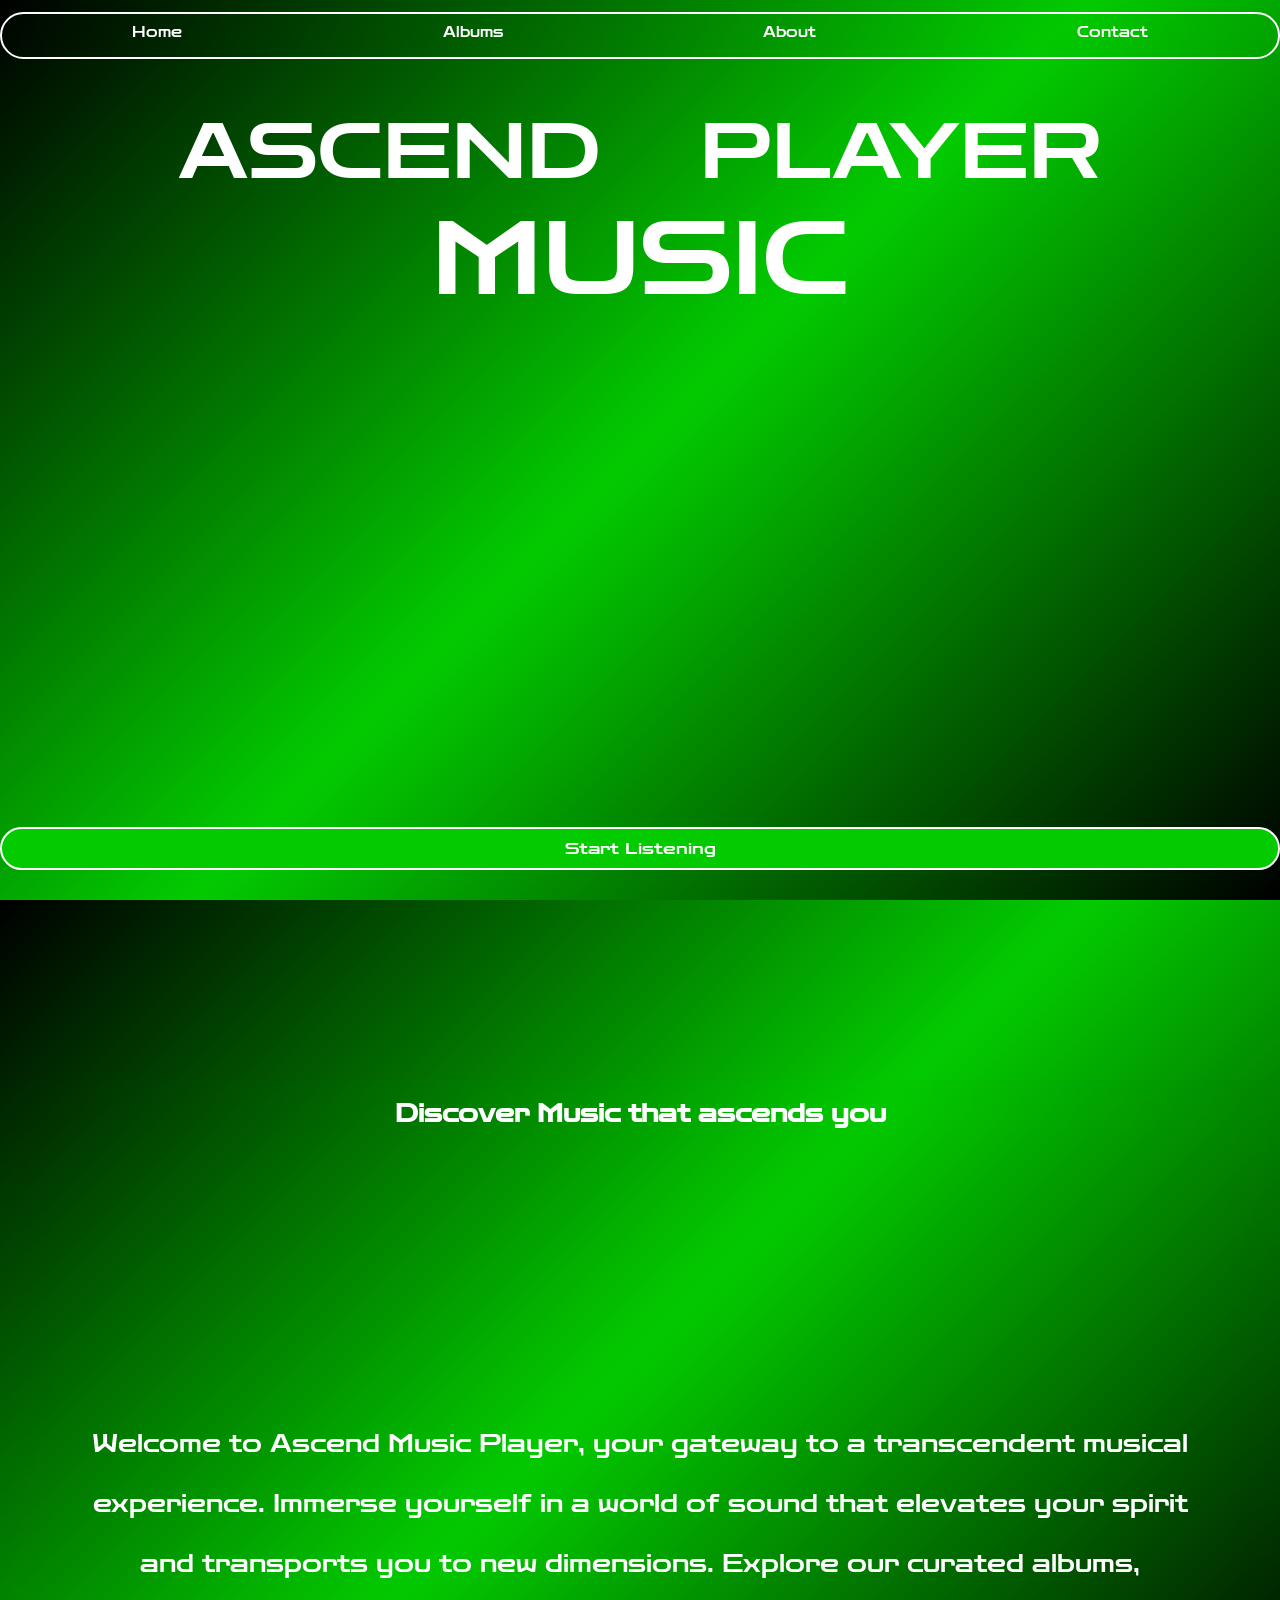
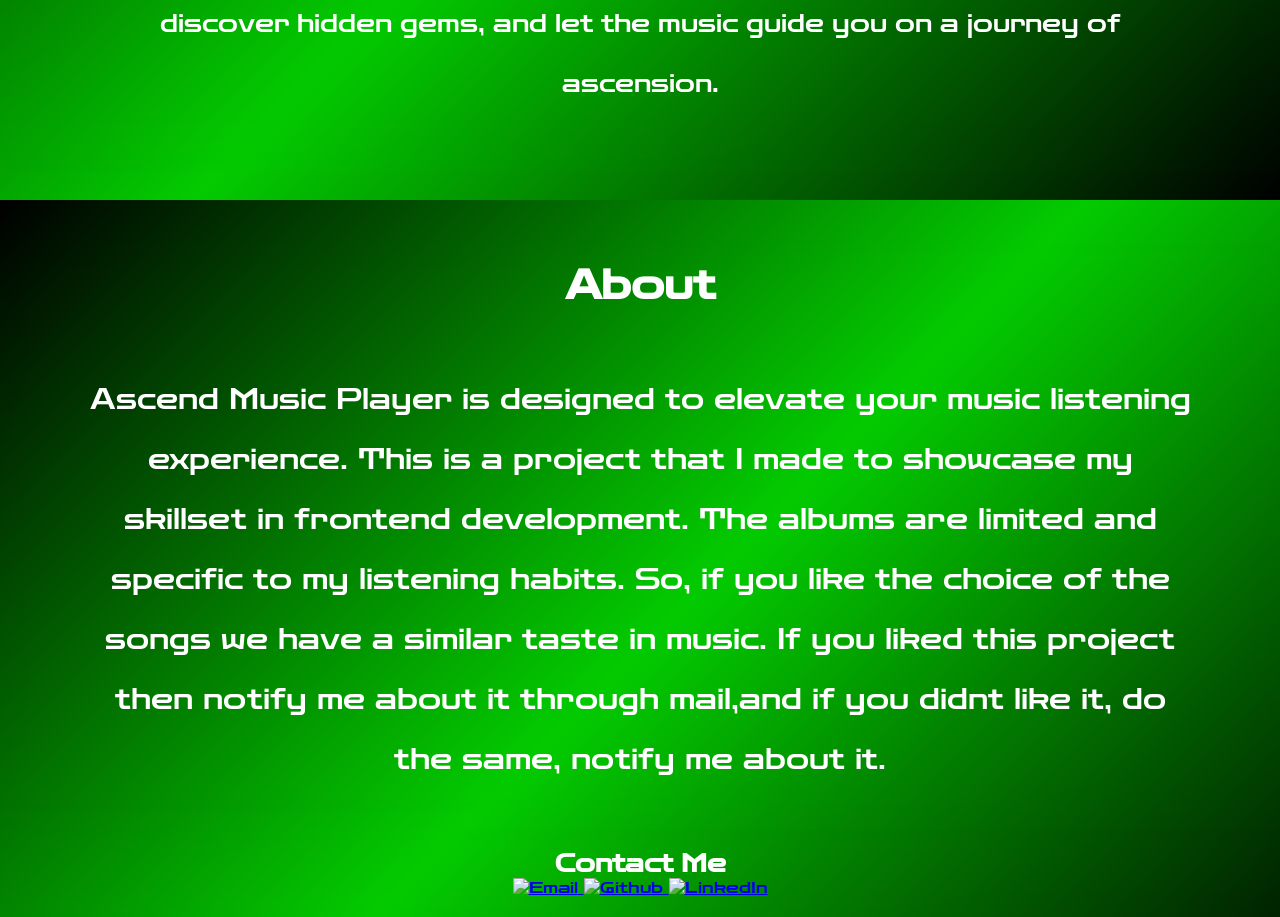
==== index.html @ 5ef2eacd "linear background" ====
<!DOCTYPE html>
<html lang="en">
  <head>
    <meta charset="UTF-8" />
    <meta name="viewport" content="width=device-width, initial-scale=1.0" />
    <title>Ascend Music-Player : Music for everyone</title>
    <link rel="icon" href="assets/favicon.ico" type="image/x-icon" />
    <!-- AOS CSS -->
<link href="https://cdn.jsdelivr.net/npm/aos@2.3.4/dist/aos.css" rel="stylesheet">


    <style>

      @import url("https://fonts.googleapis.com/css2?family=Zen+Dots&display=swap");

      * {
        margin: 0;
        padding: 0;
        box-sizing: border-box;
      }

      .fade-in {
  opacity: 0;
  transform: translateY(20px);
  animation: fadeInUp 2s ease forwards;
}

@keyframes fadeInUp {
  to {
    opacity: 1;
    transform: translateY(0);
  }
}


      div:empty,
      section:empty {
        display: none;
      }
      html {
        scroll-behavior: smooth;
        /* background-attachment: fixed; */
        background: linear-gradient(
          -45deg,
          #000000,
          #03cb00,
          #000000
        );

        height: 100%;
        width: 100%;
      }

      body {
        background: linear-gradient(
          -45deg,
          #000000,
          #03cb00,
          #000000
        );
        /* background-attachment: fixed; */

        background-repeat: no-repeat;
        /* backdrop-filter: blur(10px); */
        height: 100vh;

        /* filter: blur(3px); */
      }

      main {
        height: 90vh;
      }

      .header {
        backdrop-filter: blur(40px);
        margin: auto;
        height: 47px;
        position: fixed;
        /* margin-top: 12px; */
        top: 12px;
        position: relative;
        width: 100%;
        border-radius: 30px;
        font-weight: lighter;
        border: #ffffff 2px solid;
        z-index: 10;
      }

      #ascend-logo {
        display: none;
        position: absolute;
        right: 20px;
        top: -9px;
        width: 50px;
        height: 66px;
      }

      .hamnav {
        color: #ffffff;
        font-family: "Zen Dots", cursive;
        text-align: center;
        display: flex;
        flex-direction: column;
        gap: 1.5em;
        font-size: 1.5rem;
      }

      #hamlist {
        display: flex;
        flex-direction: column;
        gap: 30px;
      }

      .hamnav li > a {
        color: #ffffff;
        text-decoration: none;
        cursor: pointer;
      }

      #navbar {
        display: flex;
        justify-content: space-around;
        list-style-type: none;
        padding: 10px 0;
        color: white;
        font-family: "Zen Dots", cursive;
        /* position: fixed; */
        z-index: 11;

        font-size: 0.9rem;
      }

      #navbar li {
        position: relative;
      }

      #navbar li > a {
        color: #ffffff;
        text-decoration: none;
        cursor: pointer;
      }

      #navbar li > a:hover {
        color: hsl(119, 96%, 44%);
        transition: transform color 0.3s ease;
        transform: scale(1.1);
      }

      #ham {
        display: none;
        position: absolute;
        right: 20px;
        top: -9px;
        width: 50px;
        height: 66px;
      }

      .hambtn {
        display: none;
      }

      .text {
        display: flex;
        color: #ffffff;
        font-family: "Zen Dots", cursive;
        max-width: 100%;
        font-size: 7.4em;
        gap: 1.3em;
        margin: auto;
        margin-top: 60px;
        justify-content: center;
      }

      .music-text {
        display: flex;
        color: #ffffff;
        font-family: "Zen Dots", cursive;
        max-width: 100%;
        font-size: 17.5em;
        /* margin-top: -7px; */
        letter-spacing: 18px;
        margin: auto;
        /* margin-top: 40px; */
        justify-content: center;
      }

      .seperation {
        position: relative;
        width: 100%;
        height: 12px;
        background-color: #000000;
        /* margin-top: 20px; */
      }

      #spline-model {
        position: absolute;
        right: 70px;
        bottom: 0;
        margin-right: -29px;
        width: 90%;
        z-index: 0;
        height: 80%;
        overflow: hidden;
      }

      #startbtn {
        background-color: #03cb00;
        color: #ffffff;
        border: none;
        width: 100%;
        z-index: 100000;
        position: relative;
        /* position: fixed; */
        bottom: 90px;
        cursor: pointer;
        border-radius: 50px;
        padding: 10px 20px;
        font-size: 1rem;
        cursor: pointer;
        font-family: "Zen Dots", cursive;
        border: #ffffff 2px solid;
      }

      #startbtn:hover {
        background-color: #028400;
        transition: background-color 0.3s ease;
      }

      .second-section {
        background-repeat: no-repeat;
        backdrop-filter: blur(20px);
        height: auto;
        color: #ffffff;
        /* top: 0; */
        /* width: 100%; */
        /* top: 45.63em; */
        position: relative;
        margin-top: 120px;
        padding: 20px;
        text-align: center;
        font-family: "Zen Dots", cursive;
      }

      #sec-text {
        font-weight: lighter;
        font-size: 24px;
        line-height: 60px;
        padding: 38px 10px;
        text-align: center;
        max-width: 90%;
        margin: auto;
      }

      #about-section {
        margin-top: 70px;
        position: relative;
        backdrop-filter: blur(10px);
        /* top: 45.63em; */
        height: auto;
        color: #ffffff;
        padding: 20px;
        text-align: center;
        font-family: "Zen Dots", cursive;
      }
      .about > h1 {
        font-size: 2.5rem;
        margin-bottom: 60px;
      }

      #about-text {
        font-size: 28px;
        line-height: 60px;
        max-width: 90%;
        text-align: center;
        margin: auto;
      }

      #contact-section {
        margin-top: 20px;
        position: relative;
        backdrop-filter: blur(10px);
        /* top: 45.63em; */
        height: auto;
        color: #ffffff;
        padding: 20px;
        text-align: center;
        font-family: "Zen Dots", cursive;
      }

      .wrapper {
        width: 90%;
        max-width: 1536px;
        margin-inline: auto;
        position: relative;
        height: 200px;
        margin-top: 3rem;
        overflow: hidden;
        mask-image: linear-gradient(
          to right,
          rgba(0, 0, 0, 0),
          rgba(0, 0, 0, 1) 20%,
          rgba(0, 0, 0, 1) 80%,
          rgba(0, 0, 0, 0)
        );
      }

      @keyframes scrollLeft {
        to {
          left: -200px;
        }
      }

      .item {
        width: 200px;
        height: 200px;
        /* background-color: red; */
        border-radius: 6px;
        position: absolute;
        left: max(calc(200px * 8), 100%);
        animation-name: scrollLeft;
        animation-duration: 30s;
        animation-timing-function: linear;
        animation-iteration-count: infinite;
      }

      .item1 {
        animation-delay: calc(30s / 8 * (8 - 1) * -1);
      }

      .item2 {
        animation-delay: calc(30s / 8 * (8 - 2) * -1);
      }

      .item3 {
        animation-delay: calc(30s / 8 * (8 - 3) * -1);
      }

      .item4 {
        animation-delay: calc(30s / 8 * (8 - 4) * -1);
      }

      .item5 {
        animation-delay: calc(30s / 8 * (8 - 5) * -1);
      }

      .item6 {
        animation-delay: calc(30s / 8 * (8 - 6) * -1);
      }

      .item7 {
        animation-delay: calc(30s / 8 * (8 - 7) * -1);
      }

      .item8 {
        animation-delay: calc(30s / 8 * (8 - 8) * -1);
      }

      @media (max-width: 1230px) {
        .text {
          font-size: 6.5em;
        }
        .music-text {
          font-size: 15em;
        }
        body {
          width: auto;
        }
      }

      @media (max-width: 1400px) {
        .text {
          font-size: 6vw;
        }
        .music-text {
          font-size: 8vw;
          letter-spacing: normal;
        }

        /* #navbar {
          flex-direction: column;
          align-items: center;
        } */
      }

      @media screen and (max-width: 768px) {
        #navbar {
          display: none;
        }

        main {
          height: 62vh;
        }

        #startbtn {
          bottom: 20px;
        }

        #spline-model {
          right: 30px;
          bottom: 0px;
          top: 162px;
          height: 60%;
        }

        #ham {
          display: block;
          position: absolute;
          right: 20px;
          top: -9px;
          width: 50px;
          height: 66px;
          transition: all 2s ease;
        }

        .hambtn {
          transition: all 2s ease;
          opacity: 1;
          position: absolute;
          top: 0;
          z-index: 1000000;
          height: 100vh;
          width: 100vw;
          background-color: #000000;
        }

        #ascend-logo {
          display: block;
          position: absolute;
          /* right: 20px; */
          left: 32px;
          top: -9px;
        }
        .text {
          font-size: 7vw;
        }
        .music-text {
          font-size: 11vw;
          letter-spacing: 0;
        }

        .second-section {
          top: 0.63em;
          /* margin-top: 750px; */
          /* height: 100vh; */
          /* padding: 10px; */
        }

        #spline {
          height: 30%;
        }

        .second > h1 {
          font-size: 1.5rem;
          /* margin-top: 20px; */
        }

        #sec-text {
          font-weight: lighter;
          line-height: normal;
          font-size: 19px;
          padding: 10px;
          text-align: center;
          max-width: 90%;
          margin: auto;
        }

        #about-section {
          height: auto;
          top: 0.63em;
          padding: 20px;
        }

        #contact-section {
          height: auto;
          top: 0.63em;
          padding: 20px;
        }

        #about-text {
          font-weight: lighter;
          font-size: 22px;
          line-height: normal;
          padding: 32px 22px;
          text-align: center;
          /* max-width: 90%;
          margin: auto; */
        }

        .seperation {
          position: relative;
          top: 0rem;
        }
      }
    </style>
  </head>
  <body>
    <div class="hambtn">
      <div class="hamnav">
        <ul id="hamlist">
          <li><a href="#home-section">Home</a></li>
          <li><a href="index1.html">Albums</a></li>
          <li><a href="#about-section">About</a></li>
          <li><a href="#contact-section">Contact</a></li>
          <li>
            <img
              src="assets/hamclose.jpg"
              alt="hamclose"
              class="hamclose"
              width="50px"
              style="filter: invert(1)"
            />
          </li>
        </ul>
      </div>
    </div>

    <header>
      <div class="header fade-in">
        <img
          id="ascend-logo"
          src="assets/Ascend-logo.webp"
          alt="Ascend Music Player Logo"
        />
        <img
          src="assets/finalham.webp"
          alt="ham"
          width="50px"
          height="50px"
          id="ham"
          class="ham"
        />

        <ul id="navbar">
          <li><a href="#navbar">Home</a></li>
          <li><a href="index1.html">Albums</a></li>
          <li><a href="#about-section">About</a></li>
          <li><a href="#contact-section">Contact</a></li>
          <!-- <li><a href="">About</a></li> -->
        </ul>
      </div>
    </header>

    <main id="home-section">
      <div class="text fade-in">
        <span>ASCEND</span>
        <span>PLAYER</span>
      </div>
      <div class="music-text fade-in" >
        <span>MUSIC</span>
      </div>

      <div class="spline">
        <spline-viewer
          id="spline-model"
          url="https://prod.spline.design/TX2y1vDyjpQaPide/scene.splinecode"
        ></spline-viewer>
      </div>
    </main>

    <section class="fade-in">
      <a href="index1.html"><button id="startbtn">Start Listening</button></a>
    </section>

    <div class="seperation"></div>

    <section class="second-section" >
      <div class="second" data-aos="fade-up">
        <h1 id="second-heading">Discover Music that ascends you</h1>
        <div class="wrapper">
          <div class="item item1">
            <img src="assets/frank.webp" alt="" width="100%;" />
          </div>
          <div class="item item2">
            <img src="assets/juice.jpeg" alt="" width="100%;" />
          </div>
          <div class="item item3">
            <img src="assets/kanye01.jpg" alt="" width="100%;" />
          </div>
          <div class="item item4">
            <img src="assets/kendrick.jpeg" alt="" width="100%;" />
          </div>
          <div class="item item5">
            <img src="assets/talha.webp" alt="" width="100%;" />
          </div>
          <div class="item item6">
            <img src="assets/travis.jpg" alt="" width="100%;" />
          </div>
          <div class="item item7">
            <img src="assets/yunus.jpg" alt="" width="100%;" />
          </div>
          <div class="item item8">
            <img src="assets/kanye01.jpg" alt="" width="100%;" />
          </div>
        </div>

        <p id="sec-text">
          Welcome to Ascend Music Player, your gateway to a transcendent musical
          experience. Immerse yourself in a world of sound that elevates your
          spirit and transports you to new dimensions. Explore our curated
          albums, discover hidden gems, and let the music guide you on a journey
          of ascension.
        </p>
      </div>
    </section>

    <div class="seperation"></div>

    <section id="about-section">
      <div class="about" data-aos="fade-up">
        <h1>About</h1>

        <p id="about-text">
          Ascend Music Player is designed to elevate your music listening
          experience. This is a project that I made to showcase my skillset in
          frontend development. The albums are limited and specific to my
          listening habits. So, if you like the choice of the songs we have a
          similar taste in music. If you liked this project then notify me about
          it through mail,and if you didnt like it, do the same, notify me about
          it.
        </p>
      </div>
    </section>

    <div class="seperation"></div>

    <section id="contact-section" data-aos="fade-up">
      <h1>Contact Me</h1>
      <div class="icons">
        <a href="mailto:zaidgafurinamdar@gmail.com" target="_blank">
          <img src="assets/newemail.webp" alt="Email" width="50px" />
        </a>
        <a
          href="https://github.com/zaid123-cmd/Ascend-Music-Player.git"
          target="_blank"
        >
          <img src="assets/newgit.webp" alt="Github" width="50px" />
        </a>
        <a href="https://www.linkedin.com/in/zaid-791894213/" target="_blank">
          <img src="assets/linkedin.webp" alt="LinkedIn" width="50px" />
        </a>
      </div>
    </section>

    <script defer
      type="module"
      src="https://unpkg.com/@splinetool/viewer@1.10.7/build/spline-viewer.js"
    ></script>

    <script>
      // alert("Click on the hamburger icon to open the menu");

      document.querySelector("#ham").addEventListener("click", () => {
        document.querySelector(".hambtn").style.display = "block";
      });

      document.querySelector(".hamclose").addEventListener("click", () => {
        document.querySelector(".hambtn").style.display = "none";
      });
    </script>

    <!-- AOS JS -->
<script src="https://cdn.jsdelivr.net/npm/aos@2.3.4/dist/aos.js"></script>
<script>
  AOS.init({
    duration: 1000, // animation duration in milliseconds
    once: false,     // whether animation should happen only once
  });
</script>

  </body>
</html>
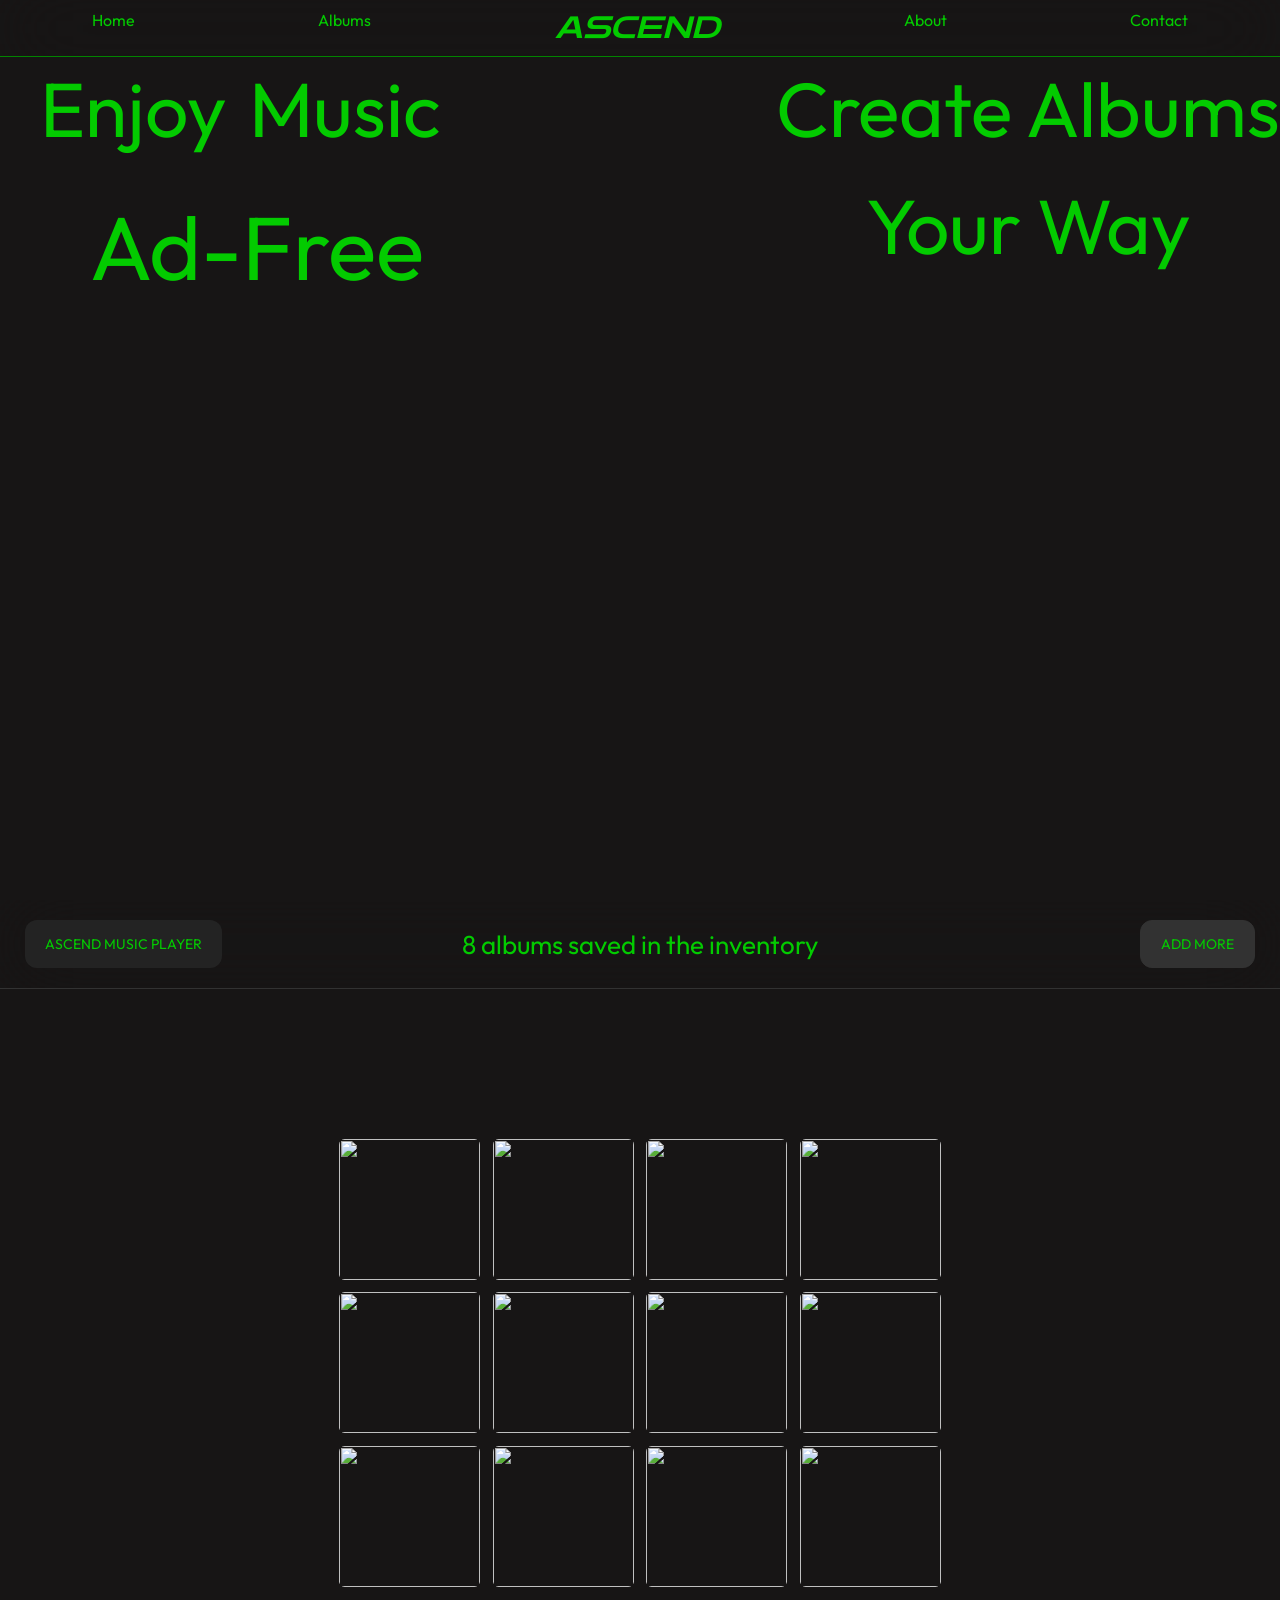
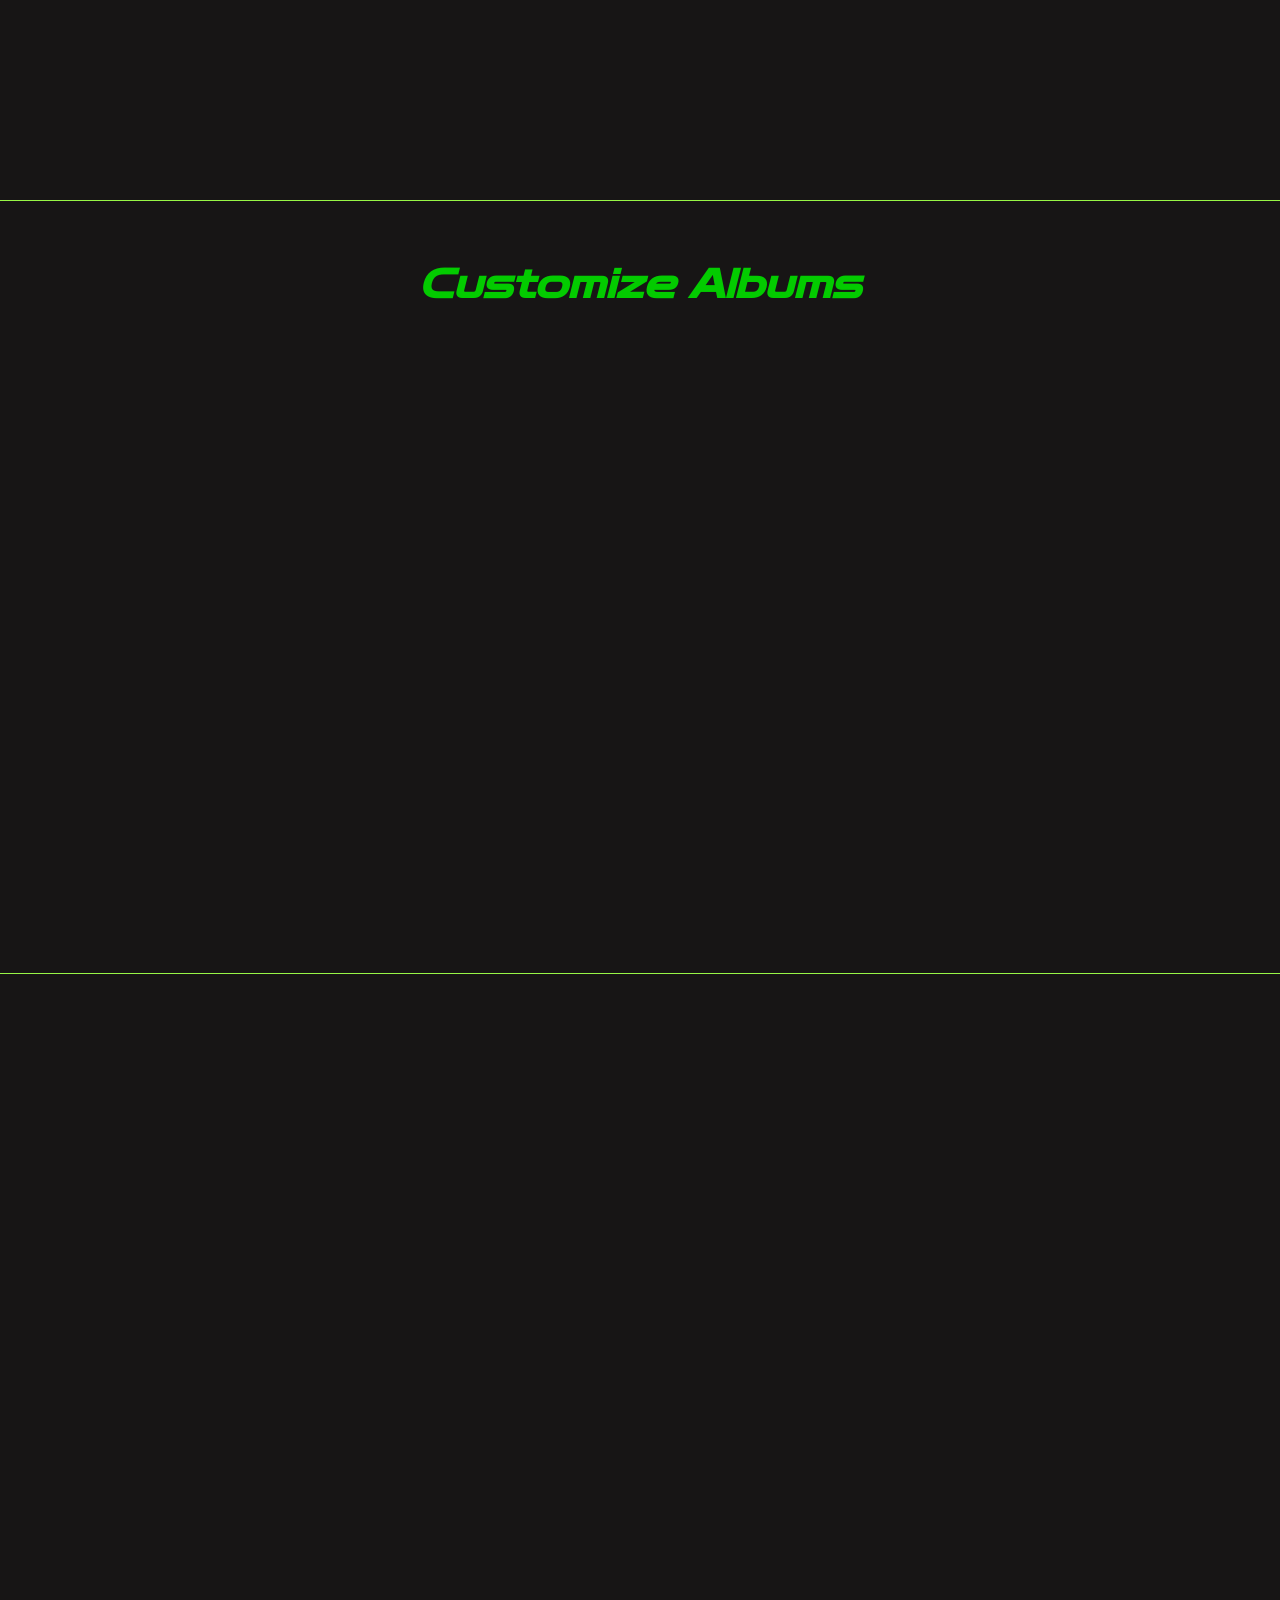
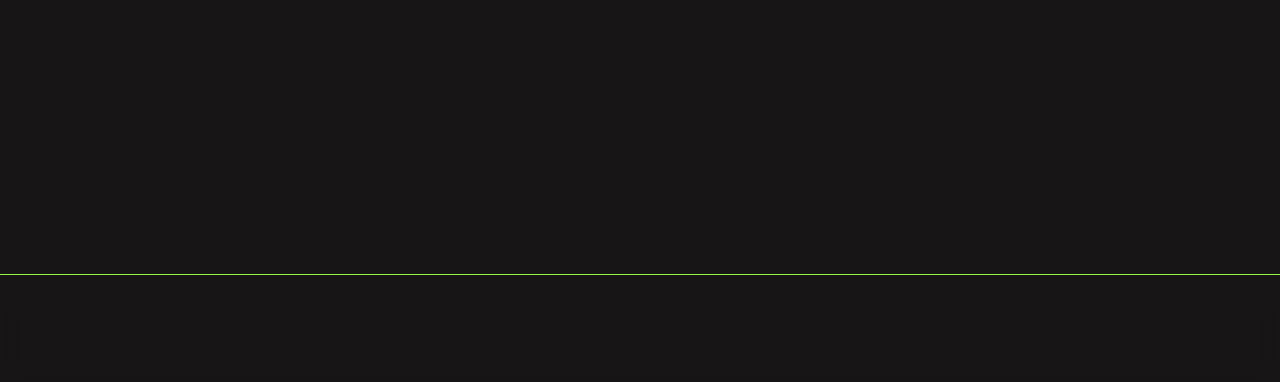
==== commit bc75f677: "Major UI changes" ====
--- a/index.html
+++ b/index.html
@@ -5,493 +5,794 @@
     <meta name="viewport" content="width=device-width, initial-scale=1.0" />
     <title>Ascend Music-Player : Music for everyone</title>
     <link rel="icon" href="assets/favicon.ico" type="image/x-icon" />
-    <!-- AOS CSS -->
-<link href="https://cdn.jsdelivr.net/npm/aos@2.3.4/dist/aos.css" rel="stylesheet">
-
-
     <style>
-
       @import url("https://fonts.googleapis.com/css2?family=Zen+Dots&display=swap");
 
-      * {
-        margin: 0;
-        padding: 0;
-        box-sizing: border-box;
-      }
-
-      .fade-in {
+@import url("https://fonts.googleapis.com/css2?family=Outfit:wght@100..900&display=swap");
+
+* {
+  margin: 0;
+  padding: 0;
+  box-sizing: border-box;
+}
+
+
+
+html {
+  scroll-behavior: smooth;
+  scrollbar-width: none;
+  background-color: #171515;
+  color: #03cb00;
+}
+
+main {
+  height: 100vh;
+  overflow-x: hidden;
+  overflow-y: hidden;
+}
+
+.header {
+  backdrop-filter: blur(40px);
+  /* margin: auto; */
+  /* height: 47px; */
+  position: fixed;
+  /* margin-top: 12px; */
+  top: 0px;
+  /* position: relative; */
+  border-bottom: 1px solid #028400;
+  width: 100%;
+  z-index: 10;
+}
+
+#ascend-logo {
+  display: none;
+  position: absolute;
+  right: 20px;
+  top: -9px;
+  width: 50px;
+  height: 66px;
+}
+
+.hamnav {
+  text-align: center;
+  display: flex;
+  flex-direction: column;
+  gap: 1.5em;
+  font-size: 1.5rem;
+}
+
+#hamlist {
+  display: flex;
+  flex-direction: column;
+  gap: 30px;
+}
+
+.hamnav li > a {
+  text-decoration: none;
+  cursor: pointer;
+}
+
+#navbar {
+  display: flex;
+  justify-content: space-around;
+  list-style-type: none;
+  padding: 10px 0;
+  z-index: 11;
+  font-size: 0.9rem;
+}
+
+#navbar li {
+  position: relative;
+  font-family: 'OutFit' , sans-serif;
+  font-size: 1.1rem;
+}
+
+#navbar li > a {
+  color: #03cb00;
+  text-decoration: none;
+  cursor: pointer;
+  transition: all 0.3s ease;
+}
+
+#navbar li > a:hover {
+  color: hsl(119, 100%, 77%);
+  transform: scale(1.1);
+}
+
+.nav-head{
+  font-family: "Zen Dots", cursive !important;
+    font-size: 2.1em !important;
+    text-shadow: #028400;
+}
+
+#ham {
+  display: none;
+  position: absolute;
+  right: 20px;
+  top: -9px;
+  width: 50px;
+  height: 66px;
+}
+
+.hambtn {
+  display: none;
+}
+
+.text {
+  display: flex;
+  font-family: "Zen Dots", cursive;
+  font-family: "OutFit", cursive;
+  max-width: 100%;
+  font-size: 7.4em;
+  position: absolute;
+  gap: 0.3em;
+  left: 40px;
+  /* margin: auto; */
+  margin-top: 60px;
+    /* margin-left:30px ; */
+
+  /* justify-content: center; */
+}
+
+.music-text {
+position: relative;
+  display: flex;
+  top: 190px;
+  left: 90px;
+  font-family: "Zen Dots", cursive;
+    font-family: "OutFit", cursive;
+  max-width: 100%;
+  font-size: 7.4em;
+  /* margin-top: -7px; */
+  /* margin-left:30px ; */
+  /* margin-top: 40px; */
+  /* justify-content: center; */
+}
+.right{
+  position: relative;
+  right: 0px;
+  font-family: "OutFit", cursive;
+  max-width: 100%;
+  font-size: 7.4em;
+  position: absolute;
+  top: 60px;
+}
+
+.float-right{
+  position: absolute;
+  right: 90px;
+  top: 7.3rem;
+}
+
+
+.seperation {
+  position: relative;
+  width: 100%;
+  height: 1px;
+  background-color: #98f646;
+  /* margin-top: 20px; */
+  z-index: 99999;
+}
+
+.spline {
+  width: 170%;
+  height: 81vh;
+  position: absolute;
+  left:-36%;
+  /* overflow: hidden; */
+}
+
+.split{
   opacity: 0;
-  transform: translateY(20px);
-  animation: fadeInUp 2s ease forwards;
-}
-
-@keyframes fadeInUp {
+  will-change: auto;
+}
+
+.split *{
+  will-change: auto;
+}
+
+.mwg_effect000 {
+    font-family: 'OutFit',sans-serif !important;
+    background-color: #171515;
+    height: 100vh;
+    overflow: hidden;
+    position: relative;
+    display: grid;
+    place-items: center;
+}
+
+.mwg_effect000 .header {
+  font-family: 'OutFit' ,sans-serif;
+      color: #03cb00 !important;
+
+    display: grid;
+    grid-template-columns: 1fr auto 1fr;
+    align-items: center;
+    position: absolute;
+    top: 0;
+    left: 0;
+    width: 100%;
+    border-bottom: 1px solid #323232;
+    padding: 20px 25px;
+    color: #BAB8B9;
+}
+.mwg_effect000 .header div:nth-child(2) {
+    font-size: 26px;
+}
+.mwg_effect000 .header div:last-child {
+    display: flex;
+    justify-content: flex-end;
+}
+.mwg_effect000 .button {
+    font-size: 14px;
+    text-transform: uppercase;
+    border-radius: 12px;
+    height: 48px;
+    gap: 5px;
+    padding: 0 20px;
+    display: flex;
+    align-items: center;
+    width: max-content; 
+}
+.mwg_effect000 .button1 {
+    background-color: #232323;
+}
+.mwg_effect000 .button2 {
+    font-family: 'OutFit' , sans-serif; 
+    border: 1px solid #323232;
+    background-color: #323232;
+    color: #03cb00;
+    cursor: pointer;
+    transition: all 0.3s ease;
+}
+
+.mwg_effect000 .button2:hover{
+  background-color:#03cb00;
+  color: #ffffff;
+} 
+
+
+.mwg_effect000 .button img {
+    width: 22px;
+    height: auto;
+    display: block;
+}
+
+.mwg_effect000 .medias {
+  margin-top: 2vw;
+    display: grid;
+    grid-template-columns: repeat(4, 1fr);
+    gap: 1vw;
+}
+.mwg_effect000 .medias img {
+    width: 11vw;
+    height: 11vw;
+    object-fit: contain;
+    border-radius: 4%;
+    display: block;
+    pointer-events: none;
+    will-change: transform;
+}
+
+@media (max-width: 768px) {
+    .mwg_effect000 .header {
+        padding: 15px;
+        display: flex;
+        justify-content: space-between;
+    }
+    .mwg_effect000 .header div:nth-child(2) {
+        display: none;
+    }
+    .mwg_effect000 .medias {
+        gap: 2vw;
+    }
+    .mwg_effect000 .medias img {
+        width: 18vw;
+        height: 18vw;
+    }
+}
+
+
+
+
+
+/* #spline-model {
+  position: absolute;
+  top: 25%;
+  right: 70px;
+  bottom: 0;
+  margin-right: -29px;
+  width: 90%;
+  z-index: 0;
+  height: 100%;
+} */
+
+#startbtn {
+  background-color: #03cb00;
+  color: #ffffff;
+  border: none;
+  width: 100%;
+  z-index: 100000;
+  position: relative;
+  /* position: fixed; */
+  bottom: 90px;
+  cursor: pointer;
+  border-radius: 50px;
+  padding: 10px 20px;
+  font-size: 1rem;
+  cursor: pointer;
+  font-family: "Zen Dots", cursive;
+  border: #ffffff 2px solid;
+}
+
+#startbtn:hover {
+  background-color: #028400;
+  transition: background-color 0.3s ease;
+}
+
+.second-section {
+  background-color:#171515 !important ;
+  backdrop-filter: blur(30px);
+  height: auto;
+  padding: 20px;
+  text-align: center;
+  font-family: "Zen Dots", cursive;
+}
+
+#second-heading{
+    margin-top: 40px;
+  font-size: 2.5rem;
+}
+
+#sec-text {
+    font-family: 'OutFit' , sans-serif ;
+    color: #2bfa28a5;
+  /* font-weight: lighter; */
+  font-size: 32px;
+  line-height: 36px;
+  /* padding: 38px 10px; */
+  text-align: center;
+  max-width: 90%;
+  margin: 60px auto !important;
+}
+
+#about-section {
+  background-color: #171515 !important;
+  backdrop-filter: blur(10px);
+  height: 100vh;
+  color: #ffffff;
+  padding: 20px;
+  text-align: center;
+  font-family: "Zen Dots", cursive;
+}
+.about > h1 {
+    margin-top: 70px;
+
+  color: #03cb00;
+  font-size: 2.9rem;
+  margin-bottom: 60px;
+}
+
+#about-text {
+  font-family: 'OutFit' , 'Gill Sans', 'Gill Sans MT', Calibri, 'Trebuchet MS', sans-serif;
+  color: #03cb00b6;
+ font-size: 32px;
+  line-height: 46px;
+  max-width: 80%;
+  text-align: center;
+  margin: auto;
+}
+
+#contact-section {
+  color: #03cb00 !important;
+  margin-top: 20px;
+  position: relative;
+  backdrop-filter: blur(10px);
+  /* top: 45.63em; */
+  height: auto;
+  color: #ffffff;
+  padding: 20px;
+  text-align: center;
+  font-family: "Zen Dots", cursive;
+}
+
+
+#contact-section a{
+  text-decoration: none;
+  margin: 30px;
+}
+
+ #hamlist{
+    font-family: "OutFit", sans-serif !important;
+    padding: 30px;
+    text-decoration: none;
+}
+
+#hamlist li {
+  list-style: none;
+  font-size: 1.5rem;
+  margin: 20px 0;
+  color: #03cb00 !important;
+}
+
+#hamlist li a {
+  color:#03cb00;
+}
+
+
+
+
+
+
+
+.wrapper {
+  width: 90%;
+  max-width: 1536px;
+  margin-inline: auto;
+  position: relative;
+  height: 200px;
+  margin-top: 3rem;
+  overflow: hidden;
+  mask-image: linear-gradient(
+    to right,
+    rgba(0, 0, 0, 0),
+    rgba(0, 0, 0, 1) 20%,
+    rgba(0, 0, 0, 1) 80%,
+    rgba(0, 0, 0, 0)
+  );
+}
+
+@keyframes scrollLeft {
   to {
-    opacity: 1;
-    transform: translateY(0);
-  }
-}
-
-
-      div:empty,
-      section:empty {
-        display: none;
-      }
-      html {
-        scroll-behavior: smooth;
-        /* background-attachment: fixed; */
-        background: linear-gradient(
-          -45deg,
-          #000000,
-          #03cb00,
-          #000000
-        );
-
-        height: 100%;
-        width: 100%;
-      }
-
-      body {
-        background: linear-gradient(
-          -45deg,
-          #000000,
-          #03cb00,
-          #000000
-        );
-        /* background-attachment: fixed; */
-
-        background-repeat: no-repeat;
-        /* backdrop-filter: blur(10px); */
-        height: 100vh;
-
-        /* filter: blur(3px); */
-      }
-
-      main {
-        height: 90vh;
-      }
-
-      .header {
-        backdrop-filter: blur(40px);
-        margin: auto;
-        height: 47px;
-        position: fixed;
-        /* margin-top: 12px; */
-        top: 12px;
-        position: relative;
-        width: 100%;
-        border-radius: 30px;
-        font-weight: lighter;
-        border: #ffffff 2px solid;
-        z-index: 10;
-      }
-
-      #ascend-logo {
-        display: none;
-        position: absolute;
-        right: 20px;
-        top: -9px;
-        width: 50px;
-        height: 66px;
-      }
-
-      .hamnav {
-        color: #ffffff;
-        font-family: "Zen Dots", cursive;
-        text-align: center;
-        display: flex;
-        flex-direction: column;
-        gap: 1.5em;
-        font-size: 1.5rem;
-      }
-
-      #hamlist {
-        display: flex;
-        flex-direction: column;
-        gap: 30px;
-      }
-
-      .hamnav li > a {
-        color: #ffffff;
-        text-decoration: none;
-        cursor: pointer;
-      }
-
-      #navbar {
-        display: flex;
-        justify-content: space-around;
-        list-style-type: none;
-        padding: 10px 0;
-        color: white;
-        font-family: "Zen Dots", cursive;
-        /* position: fixed; */
-        z-index: 11;
-
-        font-size: 0.9rem;
-      }
-
-      #navbar li {
-        position: relative;
-      }
-
-      #navbar li > a {
-        color: #ffffff;
-        text-decoration: none;
-        cursor: pointer;
-      }
-
-      #navbar li > a:hover {
-        color: hsl(119, 96%, 44%);
-        transition: transform color 0.3s ease;
-        transform: scale(1.1);
-      }
-
-      #ham {
-        display: none;
-        position: absolute;
-        right: 20px;
-        top: -9px;
-        width: 50px;
-        height: 66px;
-      }
-
-      .hambtn {
-        display: none;
-      }
-
-      .text {
-        display: flex;
-        color: #ffffff;
-        font-family: "Zen Dots", cursive;
-        max-width: 100%;
-        font-size: 7.4em;
-        gap: 1.3em;
-        margin: auto;
-        margin-top: 60px;
-        justify-content: center;
-      }
-
-      .music-text {
-        display: flex;
-        color: #ffffff;
-        font-family: "Zen Dots", cursive;
-        max-width: 100%;
-        font-size: 17.5em;
-        /* margin-top: -7px; */
-        letter-spacing: 18px;
-        margin: auto;
-        /* margin-top: 40px; */
-        justify-content: center;
-      }
-
-      .seperation {
-        position: relative;
-        width: 100%;
-        height: 12px;
-        background-color: #000000;
-        /* margin-top: 20px; */
-      }
-
-      #spline-model {
-        position: absolute;
-        right: 70px;
-        bottom: 0;
-        margin-right: -29px;
-        width: 90%;
-        z-index: 0;
-        height: 80%;
-        overflow: hidden;
-      }
-
-      #startbtn {
-        background-color: #03cb00;
-        color: #ffffff;
-        border: none;
-        width: 100%;
-        z-index: 100000;
-        position: relative;
-        /* position: fixed; */
-        bottom: 90px;
-        cursor: pointer;
-        border-radius: 50px;
-        padding: 10px 20px;
-        font-size: 1rem;
-        cursor: pointer;
-        font-family: "Zen Dots", cursive;
-        border: #ffffff 2px solid;
-      }
-
-      #startbtn:hover {
-        background-color: #028400;
-        transition: background-color 0.3s ease;
-      }
-
-      .second-section {
-        background-repeat: no-repeat;
-        backdrop-filter: blur(20px);
-        height: auto;
-        color: #ffffff;
-        /* top: 0; */
-        /* width: 100%; */
-        /* top: 45.63em; */
-        position: relative;
-        margin-top: 120px;
-        padding: 20px;
-        text-align: center;
-        font-family: "Zen Dots", cursive;
-      }
-
-      #sec-text {
-        font-weight: lighter;
-        font-size: 24px;
-        line-height: 60px;
-        padding: 38px 10px;
-        text-align: center;
-        max-width: 90%;
-        margin: auto;
-      }
-
-      #about-section {
-        margin-top: 70px;
-        position: relative;
-        backdrop-filter: blur(10px);
-        /* top: 45.63em; */
-        height: auto;
-        color: #ffffff;
-        padding: 20px;
-        text-align: center;
-        font-family: "Zen Dots", cursive;
-      }
-      .about > h1 {
-        font-size: 2.5rem;
-        margin-bottom: 60px;
-      }
-
-      #about-text {
-        font-size: 28px;
-        line-height: 60px;
-        max-width: 90%;
-        text-align: center;
-        margin: auto;
-      }
-
-      #contact-section {
-        margin-top: 20px;
-        position: relative;
-        backdrop-filter: blur(10px);
-        /* top: 45.63em; */
-        height: auto;
-        color: #ffffff;
-        padding: 20px;
-        text-align: center;
-        font-family: "Zen Dots", cursive;
-      }
-
-      .wrapper {
-        width: 90%;
-        max-width: 1536px;
-        margin-inline: auto;
-        position: relative;
-        height: 200px;
-        margin-top: 3rem;
-        overflow: hidden;
-        mask-image: linear-gradient(
-          to right,
-          rgba(0, 0, 0, 0),
-          rgba(0, 0, 0, 1) 20%,
-          rgba(0, 0, 0, 1) 80%,
-          rgba(0, 0, 0, 0)
-        );
-      }
-
-      @keyframes scrollLeft {
-        to {
-          left: -200px;
-        }
-      }
-
-      .item {
-        width: 200px;
-        height: 200px;
-        /* background-color: red; */
-        border-radius: 6px;
-        position: absolute;
-        left: max(calc(200px * 8), 100%);
-        animation-name: scrollLeft;
-        animation-duration: 30s;
-        animation-timing-function: linear;
-        animation-iteration-count: infinite;
-      }
-
-      .item1 {
-        animation-delay: calc(30s / 8 * (8 - 1) * -1);
-      }
-
-      .item2 {
-        animation-delay: calc(30s / 8 * (8 - 2) * -1);
-      }
-
-      .item3 {
-        animation-delay: calc(30s / 8 * (8 - 3) * -1);
-      }
-
-      .item4 {
-        animation-delay: calc(30s / 8 * (8 - 4) * -1);
-      }
-
-      .item5 {
-        animation-delay: calc(30s / 8 * (8 - 5) * -1);
-      }
-
-      .item6 {
-        animation-delay: calc(30s / 8 * (8 - 6) * -1);
-      }
-
-      .item7 {
-        animation-delay: calc(30s / 8 * (8 - 7) * -1);
-      }
-
-      .item8 {
-        animation-delay: calc(30s / 8 * (8 - 8) * -1);
-      }
-
-      @media (max-width: 1230px) {
-        .text {
-          font-size: 6.5em;
-        }
-        .music-text {
-          font-size: 15em;
-        }
-        body {
-          width: auto;
-        }
-      }
-
-      @media (max-width: 1400px) {
-        .text {
-          font-size: 6vw;
-        }
-        .music-text {
-          font-size: 8vw;
-          letter-spacing: normal;
-        }
-
-        /* #navbar {
+    left: -200px;
+  }
+}
+
+.item {
+  width: 200px;
+  height: 200px;
+  /* background-color: red; */
+  border-radius: 6px;
+  position: absolute;
+  left: max(calc(200px * 8), 100%);
+  animation-name: scrollLeft;
+  animation-duration: 30s;
+  animation-timing-function: linear;
+  animation-iteration-count: infinite;
+}
+
+.item1 {
+  animation-delay: calc(30s / 8 * (8 - 1) * -1);
+}
+
+.item2 {
+  animation-delay: calc(30s / 8 * (8 - 2) * -1);
+}
+
+.item3 {
+  animation-delay: calc(30s / 8 * (8 - 3) * -1);
+}
+
+.item4 {
+  animation-delay: calc(30s / 8 * (8 - 4) * -1);
+}
+
+.item5 {
+  animation-delay: calc(30s / 8 * (8 - 5) * -1);
+}
+
+.item6 {
+  animation-delay: calc(30s / 8 * (8 - 6) * -1);
+}
+
+.item7 {
+  animation-delay: calc(30s / 8 * (8 - 7) * -1);
+}
+
+.item8 {
+  animation-delay: calc(30s / 8 * (8 - 8) * -1);
+}
+
+@media (max-width: 1230px) {
+  .text {
+    font-size: 6.5em;
+  }
+  .music-text {
+    font-size: 15em;
+  }
+  body {
+    width: auto;
+  }
+}
+
+@media (max-width: 1400px) {
+  .text {
+    font-size: 6vw;
+  }
+  .music-text {
+    font-size: 8vw;
+    letter-spacing: normal;
+  }
+
+  /* #navbar {
           flex-direction: column;
           align-items: center;
         } */
-      }
-
-      @media screen and (max-width: 768px) {
-        #navbar {
-          display: none;
-        }
-
-        main {
-          height: 62vh;
-        }
-
-        #startbtn {
-          bottom: 20px;
-        }
-
-        #spline-model {
-          right: 30px;
-          bottom: 0px;
-          top: 162px;
-          height: 60%;
-        }
-
-        #ham {
-          display: block;
-          position: absolute;
-          right: 20px;
-          top: -9px;
-          width: 50px;
-          height: 66px;
-          transition: all 2s ease;
-        }
-
-        .hambtn {
-          transition: all 2s ease;
-          opacity: 1;
-          position: absolute;
-          top: 0;
-          z-index: 1000000;
-          height: 100vh;
-          width: 100vw;
-          background-color: #000000;
-        }
-
-        #ascend-logo {
-          display: block;
-          position: absolute;
-          /* right: 20px; */
-          left: 32px;
-          top: -9px;
-        }
-        .text {
-          font-size: 7vw;
-        }
-        .music-text {
-          font-size: 11vw;
-          letter-spacing: 0;
-        }
-
-        .second-section {
-          top: 0.63em;
-          /* margin-top: 750px; */
-          /* height: 100vh; */
-          /* padding: 10px; */
-        }
-
-        #spline {
-          height: 30%;
-        }
-
-        .second > h1 {
-          font-size: 1.5rem;
-          /* margin-top: 20px; */
-        }
-
-        #sec-text {
-          font-weight: lighter;
-          line-height: normal;
-          font-size: 19px;
-          padding: 10px;
-          text-align: center;
-          max-width: 90%;
-          margin: auto;
-        }
-
-        #about-section {
-          height: auto;
-          top: 0.63em;
-          padding: 20px;
-        }
-
-        #contact-section {
-          height: auto;
-          top: 0.63em;
-          padding: 20px;
-        }
-
-        #about-text {
-          font-weight: lighter;
-          font-size: 22px;
-          line-height: normal;
-          padding: 32px 22px;
-          text-align: center;
-          /* max-width: 90%;
+}
+
+@media screen and (max-width: 768px) {
+  #navbar {
+    display: none;
+  }
+
+  main {
+    height: 100vh;
+  }
+
+  #startbtn {
+    bottom: 20px;
+  }
+
+  #spline-model {
+    right: 30px;
+    bottom: 0px;
+    top: 162px;
+    height: 60%;
+  }
+
+  #ham {
+    display: block;
+    position: absolute;
+    right: 20px;
+    top: -9px;
+    width: 50px;
+    height: 66px;
+    transition: all 2s ease;
+  }
+
+  .hambtn {
+    font-family: "OutFit", sans-serif !important;
+    transition: all 2s ease;
+    opacity: 1;
+    position: absolute;
+    top: 0;
+    z-index: 1000000;
+    height: 100vh;
+    width: 80vw;
+    background-color:#232323;
+  }
+ 
+  #ascend-logo {
+    display: block;
+    position: absolute;
+    /* right: 20px; */
+    left: 32px;
+    top: -9px;
+  }
+  .text {
+    font-size: 7vw;
+  }
+  .music-text {
+    font-size: 11vw;
+    letter-spacing: 0;
+  }
+
+  .second-section {
+    top: 0.63em;
+    /* margin-top: 750px; */
+    /* height: 100vh; */
+    /* padding: 10px; */
+  }
+
+  #spline {
+    height: 30%;
+  }
+
+  .second > h1 {
+    font-size: 1.5rem;
+    /* margin-top: 20px; */
+  }
+
+  #sec-text {
+    font-weight: lighter;
+    line-height: normal;
+    font-size: 19px;
+    padding: 10px;
+    text-align: center;
+    max-width: 90%;
+    margin: auto;
+  }
+
+  #about-section {
+    height: auto;
+    top: 0.63em;
+    padding: 20px;
+  }
+
+  #contact-section {
+    height: auto;
+    top: 0.63em;
+    padding: 20px;
+  }
+
+  #about-text {
+    font-weight: lighter;
+    font-size: 22px;
+    line-height: normal;
+    padding: 32px 22px;
+    text-align: center;
+    /* max-width: 90%;
           margin: auto; */
-        }
-
-        .seperation {
-          position: relative;
-          top: 0rem;
-        }
-      }
+  }
+
+  .seperation {
+    position: relative;
+    top: 0rem;
+  }
+}
+/* =============== VERY LARGE SCREENS (4K / 2K) =============== */
+@media screen and (min-width: 1920px) {
+  .text {
+    font-size: 8vw;
+  }
+  .music-text {
+    font-size: 9vw;
+  }
+  #sec-text, #about-text {
+    font-size: 2rem;
+    line-height: 1.8;
+  }
+  .wrapper {
+    max-width: 1800px;
+  }
+}
+
+/* =============== DESKTOP LARGE (HD screens) =============== */
+@media screen and (min-width: 1440px) and (max-width: 1919px) {
+  .text {
+    font-size: 7vw;
+  }
+  .right {
+    font-size: 7vw;
+  }
+  .music-text {
+    font-size: 8vw;
+  }
+  #sec-text, #about-text {
+    font-size: 1.8rem;
+    line-height: 1.6;
+  }
+}
+
+/* =============== LAPTOPS / SMALL DESKTOPS =============== */
+@media screen and (min-width: 1025px) and (max-width: 1439px) {
+  .text {
+    font-size: 6vw;
+  }
+  .music-text {
+    font-size: 7vw;
+  }
+  .right {
+    font-size: 6vw;
+  }
+  #navbar li {
+    font-size: 1rem;
+  }
+  #sec-text, #about-text {
+    font-size: 1.5rem;
+  }
+}
+
+/* =============== TABLETS LANDSCAPE =============== */
+@media screen and (min-width: 769px) and (max-width: 1024px) {
+  .text {
+    font-size: 5.5vw;
+  }
+  .music-text {
+    font-size: 6.5vw;
+  }
+
+  main{
+    height: 100vh;
+  }
+
+  .right {
+    font-size: 5.5vw;
+  }
+  #navbar li {
+    font-size: 0.95rem;
+  }
+  #sec-text, #about-text {
+    font-size: 1.3rem;
+    line-height: 1.5;
+  }
+  .wrapper {
+    height: 150px;
+  }
+}
+
+/* =============== TABLETS PORTRAIT / BIG MOBILES =============== */
+@media screen and (min-width: 481px) and (max-width: 768px) {
+  .text {
+    display: none;
+    font-size: 7vw;
+  }
+  .music-text {
+    display: none;
+    font-size: 11vw;
+  }
+  .right {
+    display: none;
+  }
+
+  .spline {
+    width: 200%;
+    height: 150vh;
+    left: -45%;
+  }
+  #sec-text, #about-text {
+    font-size: 1.2rem;
+    line-height: 1.4;
+  }
+  #navbar {
+    display: none;
+  }
+  #ham {
+    display: block;
+  }
+}
+
+/* =============== SMALL MOBILES =============== */
+@media screen and (max-width: 480px) {
+  .text {
+    display: none;
+    font-size: 8vw;
+    left: 20px;
+  }
+
+  .right {
+    display: none;
+  }
+
+  main{
+    height: 100vh;
+  }
+
+  .spline {
+    width: 200%;
+    height: 170vh;
+    left: -45%;
+  }
+
+  .music-text {
+    display: none;
+    font-size: 12vw;
+    left: 40px;
+  }
+  #sec-text, #about-text {
+    font-size: 1rem;
+    line-height: 1.3;
+  }
+  #startbtn {
+    font-size: 0.8rem;
+    padding: 8px 14px;
+    bottom: 15px;
+  }
+  #ascend-logo {
+    width: 40px;
+    height: auto;
+  }
+  /* .wrapper {
+    height: 120px;
+  } */
+}
+
     </style>
+    <!-- AOS CSS -->
+    <link
+      href="https://cdn.jsdelivr.net/npm/aos@2.3.4/dist/aos.css"
+      rel="stylesheet"
+    />
   </head>
   <body>
     <div class="hambtn">
@@ -533,21 +834,31 @@
         <ul id="navbar">
           <li><a href="#navbar">Home</a></li>
           <li><a href="index1.html">Albums</a></li>
+          <li class="nav-head"><a href="index1.html"><i>ASCEND</i></a></li>
           <li><a href="#about-section">About</a></li>
           <li><a href="#contact-section">Contact</a></li>
-          <!-- <li><a href="">About</a></li> -->
         </ul>
       </div>
     </header>
 
     <main id="home-section">
-      <div class="text fade-in">
-        <span>ASCEND</span>
-        <span>PLAYER</span>
+      <div class="text ">
+        <span>Enjoy</span>
+        <span>Music</span>
       </div>
-      <div class="music-text fade-in" >
-        <span>MUSIC</span>
+      <div class="music-text">
+        <span>Ad-Free</span>
       </div>
+
+      <div class="right">
+        <span>Create</span>
+        <span>Albums</span><br>
+        <span class="float-right" >Your Way</span>
+      </div>
+
+
+
+
 
       <div class="spline">
         <spline-viewer
@@ -555,17 +866,45 @@
           url="https://prod.spline.design/TX2y1vDyjpQaPide/scene.splinecode"
         ></spline-viewer>
       </div>
+
     </main>
 
-    <section class="fade-in">
-      <a href="index1.html"><button id="startbtn">Start Listening</button></a>
-    </section>
-
-    <div class="seperation"></div>
-
-    <section class="second-section" >
-      <div class="second" data-aos="fade-up">
-        <h1 id="second-heading">Discover Music that ascends you</h1>
+    <!-- <div class="seperation"></div> -->
+
+    <section class="mwg_effect000">
+    <div class="header">
+        <div>
+            <p class="button button1">
+                <span>Ascend Music Player</span>
+            </p>
+        </div>
+        <div>8 albums saved in the inventory</div>
+        <div>
+            <button class="button button2">Add more</button>
+        </div>
+    </div>
+
+    <div class="medias">
+        <div class="media"><img src="assets/yunus.jpg" alt=""></div>
+        <div class="media"><img src="assets/travis.jpg" alt=""></div>
+        <div class="media"><img src="assets/kendrick.jpeg" alt=""></div>
+        <div class="media"><img src="assets/kanye01.jpg" alt=""></div>
+        <div class="media"><img src="assets/frank.webp" alt=""></div>
+        <div class="media"><img src="assets/bolly.webp" alt=""></div>
+        <div class="media"><img src="assets/juice.jpeg" alt=""></div>
+        <div class="media"><img src="assets/talha.webp" alt=""></div>
+        <div class="media"><img src="assets/kanye01.jpg" alt=""></div>
+        <div class="media"><img src="assets/yunus.jpg" alt=""></div>
+        <div class="media"><img src="assets/bolly.webp" alt=""></div>
+        <div class="media"><img src="assets/kendrick.jpeg" alt=""></div>
+    </div>
+</section>
+
+<div class="seperation"></div>
+
+    <section class="second-section">
+      <div class="second container" data-aos="fade-up">
+        <h1 id="second-heading"><i>Customize Albums</i></h1>
         <div class="wrapper">
           <div class="item item1">
             <img src="assets/frank.webp" alt="" width="100%;" />
@@ -593,23 +932,29 @@
           </div>
         </div>
 
-        <p id="sec-text">
+        <p id="sec-text" class="split">
           Welcome to Ascend Music Player, your gateway to a transcendent musical
           experience. Immerse yourself in a world of sound that elevates your
           spirit and transports you to new dimensions. Explore our curated
           albums, discover hidden gems, and let the music guide you on a journey
           of ascension.
         </p>
+        <p id="sec-text" class="split">
+         Pick your Songs and create your own albums. You can also
+          customize the albums that are already present in the inventory. The
+          albums are limited and specific to my listening habits. So, if you like
+          the choice of the songs we have a similar taste in music.
+        </p>
       </div>
     </section>
 
     <div class="seperation"></div>
 
     <section id="about-section">
-      <div class="about" data-aos="fade-up">
-        <h1>About</h1>
-
-        <p id="about-text">
+      <div class="about container" >
+        <h1><i>About</i></h1>
+
+        <p id="about-text" class="split">
           Ascend Music Player is designed to elevate your music listening
           experience. This is a project that I made to showcase my skillset in
           frontend development. The albums are limited and specific to my
@@ -623,7 +968,7 @@
 
     <div class="seperation"></div>
 
-    <section id="contact-section" data-aos="fade-up">
+    <section id="contact-section" >
       <h1>Contact Me</h1>
       <div class="icons">
         <a href="mailto:zaidgafurinamdar@gmail.com" target="_blank">
@@ -641,31 +986,204 @@
       </div>
     </section>
 
-    <script defer
+    <script
+      defer
       type="module"
       src="https://unpkg.com/@splinetool/viewer@1.10.7/build/spline-viewer.js"
     ></script>
 
     <script>
-      // alert("Click on the hamburger icon to open the menu");
-
-      document.querySelector("#ham").addEventListener("click", () => {
-        document.querySelector(".hambtn").style.display = "block";
-      });
-
-      document.querySelector(".hamclose").addEventListener("click", () => {
-        document.querySelector(".hambtn").style.display = "none";
+
+
+    </script>
+
+    <!-- AOS JS -->
+    <script src="https://cdn.jsdelivr.net/npm/aos@2.3.4/dist/aos.js"></script>
+    <script>
+      AOS.init({
+        duration: 1000,
+        once: false,
       });
     </script>
 
-    <!-- AOS JS -->
-<script src="https://cdn.jsdelivr.net/npm/aos@2.3.4/dist/aos.js"></script>
+    <!-- GSAP + SplitText + ScrollTrigger -->
+
+    <script src="https://cdn.jsdelivr.net/npm/gsap@3.13.0/dist/gsap.min.js"></script>
+
+<script src="https://cdn.jsdelivr.net/npm/gsap@3.13.0/dist/ScrollTrigger.min.js"></script>
+<script src="https://cdn.jsdelivr.net/npm/gsap@3.13.0/dist/SplitText.min.js"></script>
+<script src="https://cdn.jsdelivr.net/npm/gsap@3.13.0/dist/TextPlugin.min.js"></script>
+<script src="https://cdn.jsdelivr.net/npm/gsap@3.13.0/dist/InertiaPlugin.min.js"></script>
+
 <script>
-  AOS.init({
-    duration: 1000, // animation duration in milliseconds
-    once: false,     // whether animation should happen only once
+  
+
+  const hamMenu = document.querySelector(".hambtn");
+  const hamLinks = document.querySelectorAll("#hamlist li");
+  const hamBtn = document.querySelector("#ham");
+  const hamClose = document.querySelector(".hamclose");
+
+  let hamTimeline = gsap.timeline({ paused: true, reversed: true });
+
+  // Timeline for opening menu
+  hamTimeline
+    .set(hamMenu, { display: "block" }) // make visible before animating
+    .fromTo(
+      hamMenu,
+      { x: "100%", opacity: 0 },
+      { x: "0%", opacity: 1, duration: 0.5, ease: "power3.out" }
+    )
+    .from(
+      hamLinks,
+      {
+        x: 50,
+        opacity: 0,
+        stagger: 0.15,
+        duration: 0.6,
+        ease: "power3.out",
+      },
+      "-=0.2"
+    );
+
+  // Open menu
+  hamBtn.addEventListener("click", () => {
+    if (hamTimeline.reversed()) {
+      hamTimeline.play();
+    }
+  });
+
+  // Close menu
+  hamClose.addEventListener("click", () => {
+    hamTimeline.reverse();
+  });
+
+  // Close menu when clicking a link
+  hamLinks.forEach((link) => {
+    link.addEventListener("click", () => {
+      hamTimeline.reverse();
+    });
+  });
+
+  window.addEventListener("DOMContentLoaded", () => {
+    gsap.registerPlugin(InertiaPlugin)
+
+    let oldX = 0, 
+        oldY = 0, 
+        deltaX = 0,
+        deltaY = 0
+    
+    const root = document.querySelector('.mwg_effect000')
+    root.addEventListener("mousemove", (e) => {
+        // Calculate horizontal movement since the last mouse position
+        deltaX = e.clientX - oldX;
+
+        // Calculate vertical movement since the last mouse position
+        deltaY = e.clientY - oldY;
+
+        // Update old coordinates with the current mouse position
+        oldX = e.clientX;
+        oldY = e.clientY;
+    })
+
+    root.querySelectorAll('.media').forEach(el => {
+
+        // Add an event listener for when the mouse enters each media
+        el.addEventListener('mouseenter', () => {
+            
+            const tl = gsap.timeline({ 
+                onComplete: () => {
+                    tl.kill()
+                }
+            })
+            tl.timeScale(1.2) // Animation will play 20% faster than normal
+            
+            const image = el.querySelector('img')
+            tl.to(image, {
+               inertia: {
+                    x: {
+                        velocity: deltaX * 30, // Higher number = movement amplified
+                        end: 0 // Go back to the initial position
+                    },
+                    y: {
+                        velocity: deltaY * 30, // Higher number = movement amplified
+                        end: 0 // Go back to the initial position
+                    },
+                },
+            })
+            tl.fromTo(image, {
+                rotate: 0
+            }, {
+                duration: 0.4,
+                rotate:(Math.random() - 0.5) * 30, // Returns a value between -15 & 15
+                yoyo: true, 
+                repeat: 1,
+                ease: 'power1.inOut' // Will slow at the begin and the end
+            }, '<') // The animation starts at the same time as the previous tween
+        })
+    })
+})
+
+
+
+
+
+
+
+
+
+
+
+
+
+
+
+
+
+  gsap.registerPlugin(ScrollTrigger, SplitText, TextPlugin);
+
+  console.clear();
+
+  gsap.set(".split", { opacity: 1 });
+
+  document.fonts.ready.then(() => {
+    let containers = gsap.utils.toArray(".container");
+
+    containers.forEach((container) => {
+      let text = container.querySelectorAll(".split");
+
+    
+        
+    SplitText.create(text, {
+      type: "words,lines",
+      mask: "lines",
+      linesClass: "line",
+      autoSplit: true,
+      onSplit: (instance) => {
+        console.log("split")
+        return gsap.from(instance.lines, {
+          yPercent: 120,
+          stagger: 0.2,
+          scrollTrigger: {
+            trigger: container,
+            markers: false,
+            scrub: true,
+            start: "clamp(top center)",
+            end: "clamp(bottom center)"
+          }
+        });
+      }
+    });
+  });
+});
+
+
+  ScrollTrigger.create({
+    trigger: "main",   
+    start: "top top",
+    end: "+=200%",
+    pin: true,
+    pinSpacing: false
   });
 </script>
-
   </body>
-</html>
+</html> 
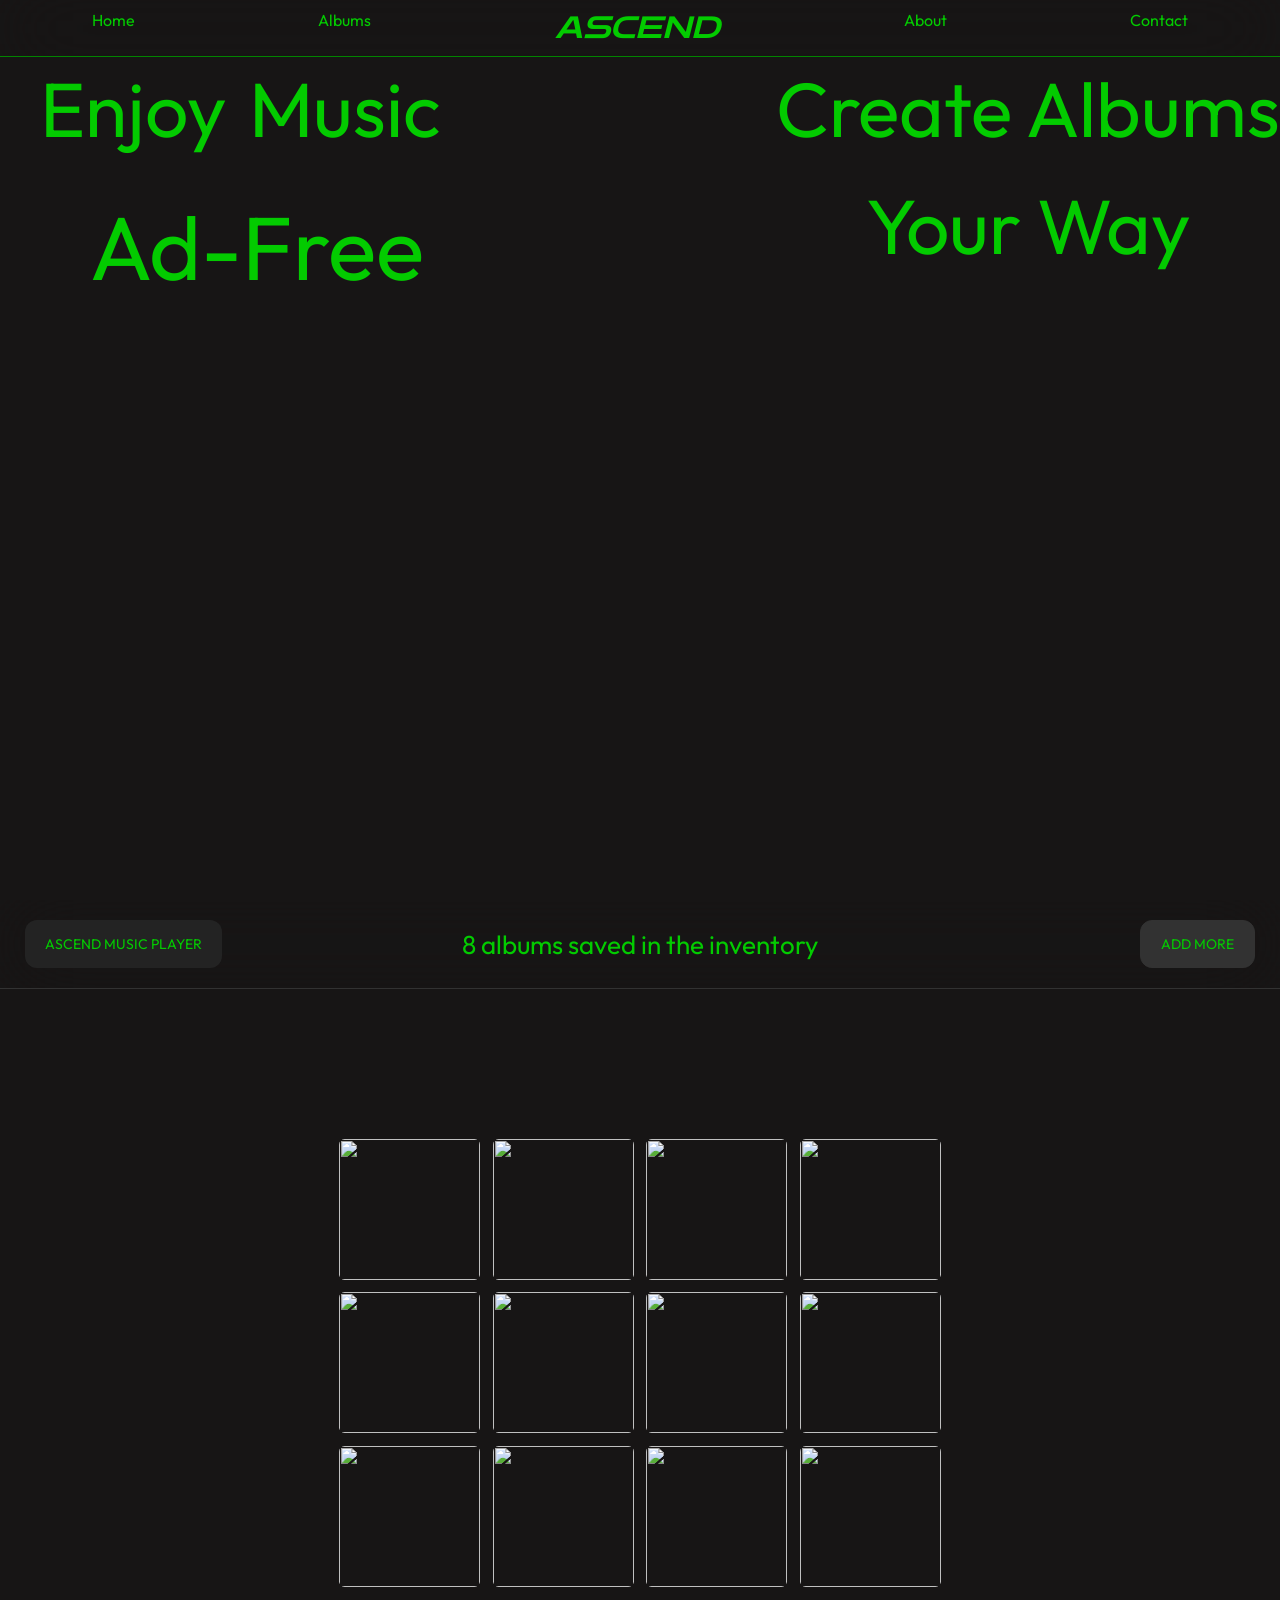
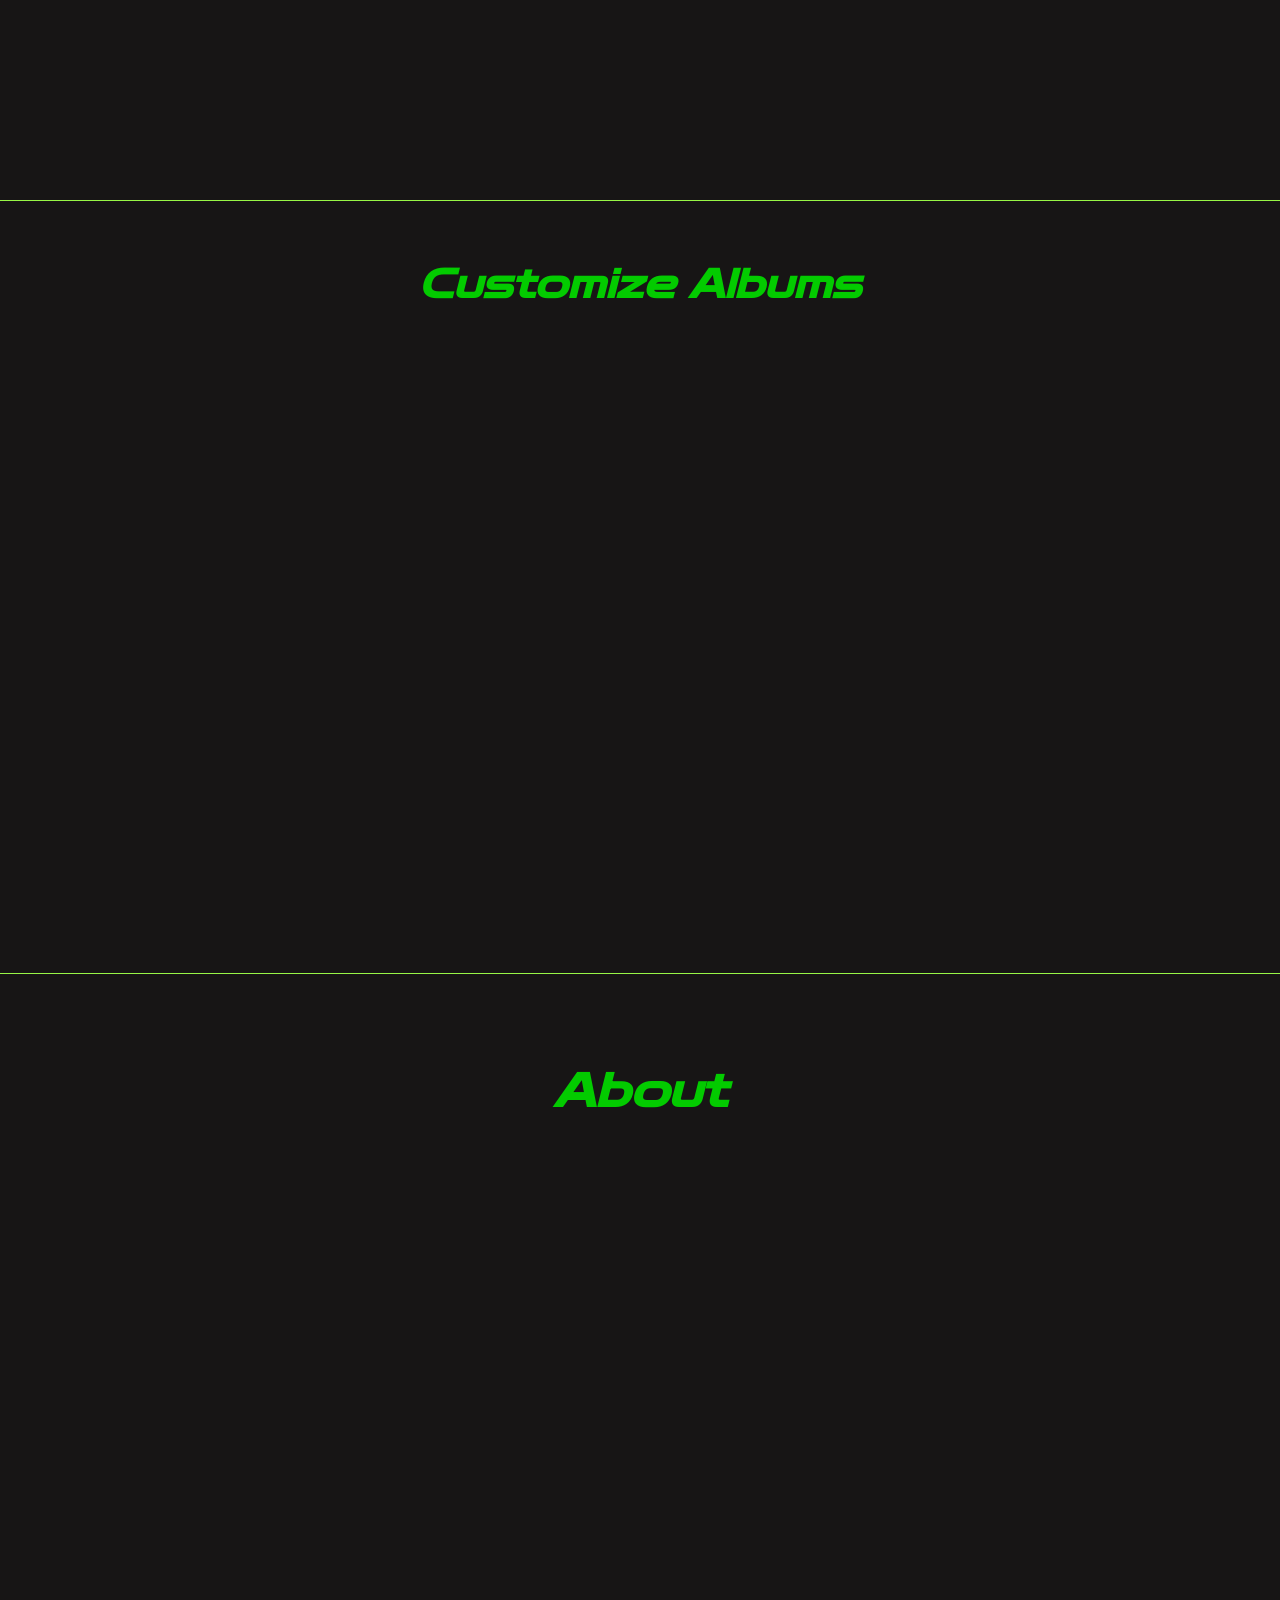
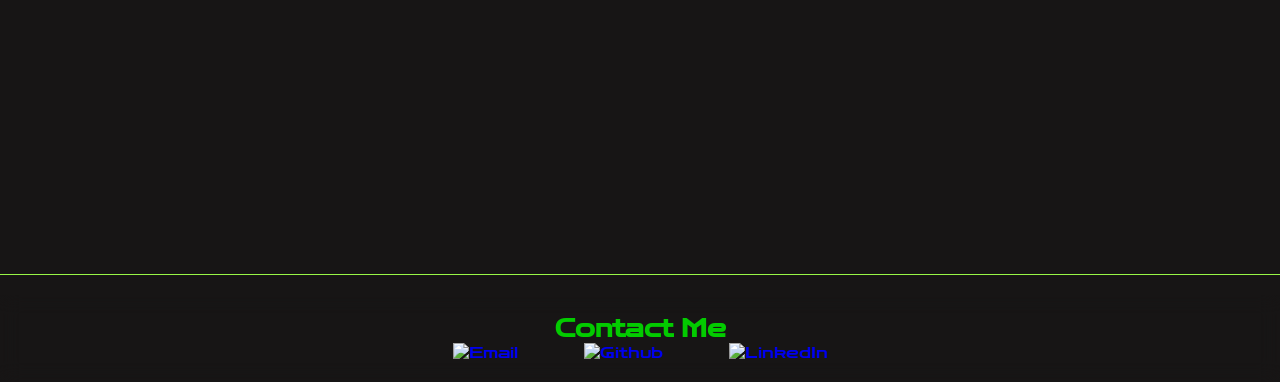
==== commit 76cf94ad: "added responsiveness overall" ====
--- a/index.html
+++ b/index.html
@@ -307,6 +307,10 @@
   height: 100%;
 } */
 
+.mob-nav{
+  background-color: #232323 !important;
+}
+
 #startbtn {
   background-color: #03cb00;
   color: #ffffff;
@@ -760,14 +764,28 @@
 
   .spline {
     width: 200%;
-    height: 170vh;
+    height: 140vh;
     left: -45%;
   }
 
-  .music-text {
-    display: none;
-    font-size: 12vw;
-    left: 40px;
+  .music-text{
+    font-family: "Zen Dots", cursive;
+    font-size: 0;
+     width: 100vw;
+    left: 0px;
+    text-align: center;
+    top: 45px;
+  }
+
+  .hambtn{
+        background-color: #232323;
+  }
+
+  .music-text::before {
+    /* display: none; */
+    content: "Ascend Music Player";
+    font-size: 10vw;
+   
   }
   #sec-text, #about-text {
     font-size: 1rem;
@@ -817,7 +835,8 @@
 
     <header>
       <div class="header fade-in">
-        <img
+        <div class="mob-nav">
+           <img
           id="ascend-logo"
           src="assets/Ascend-logo.webp"
           alt="Ascend Music Player Logo"
@@ -830,6 +849,9 @@
           id="ham"
           class="ham"
         />
+
+        </div>
+       
 
         <ul id="navbar">
           <li><a href="#navbar">Home</a></li>
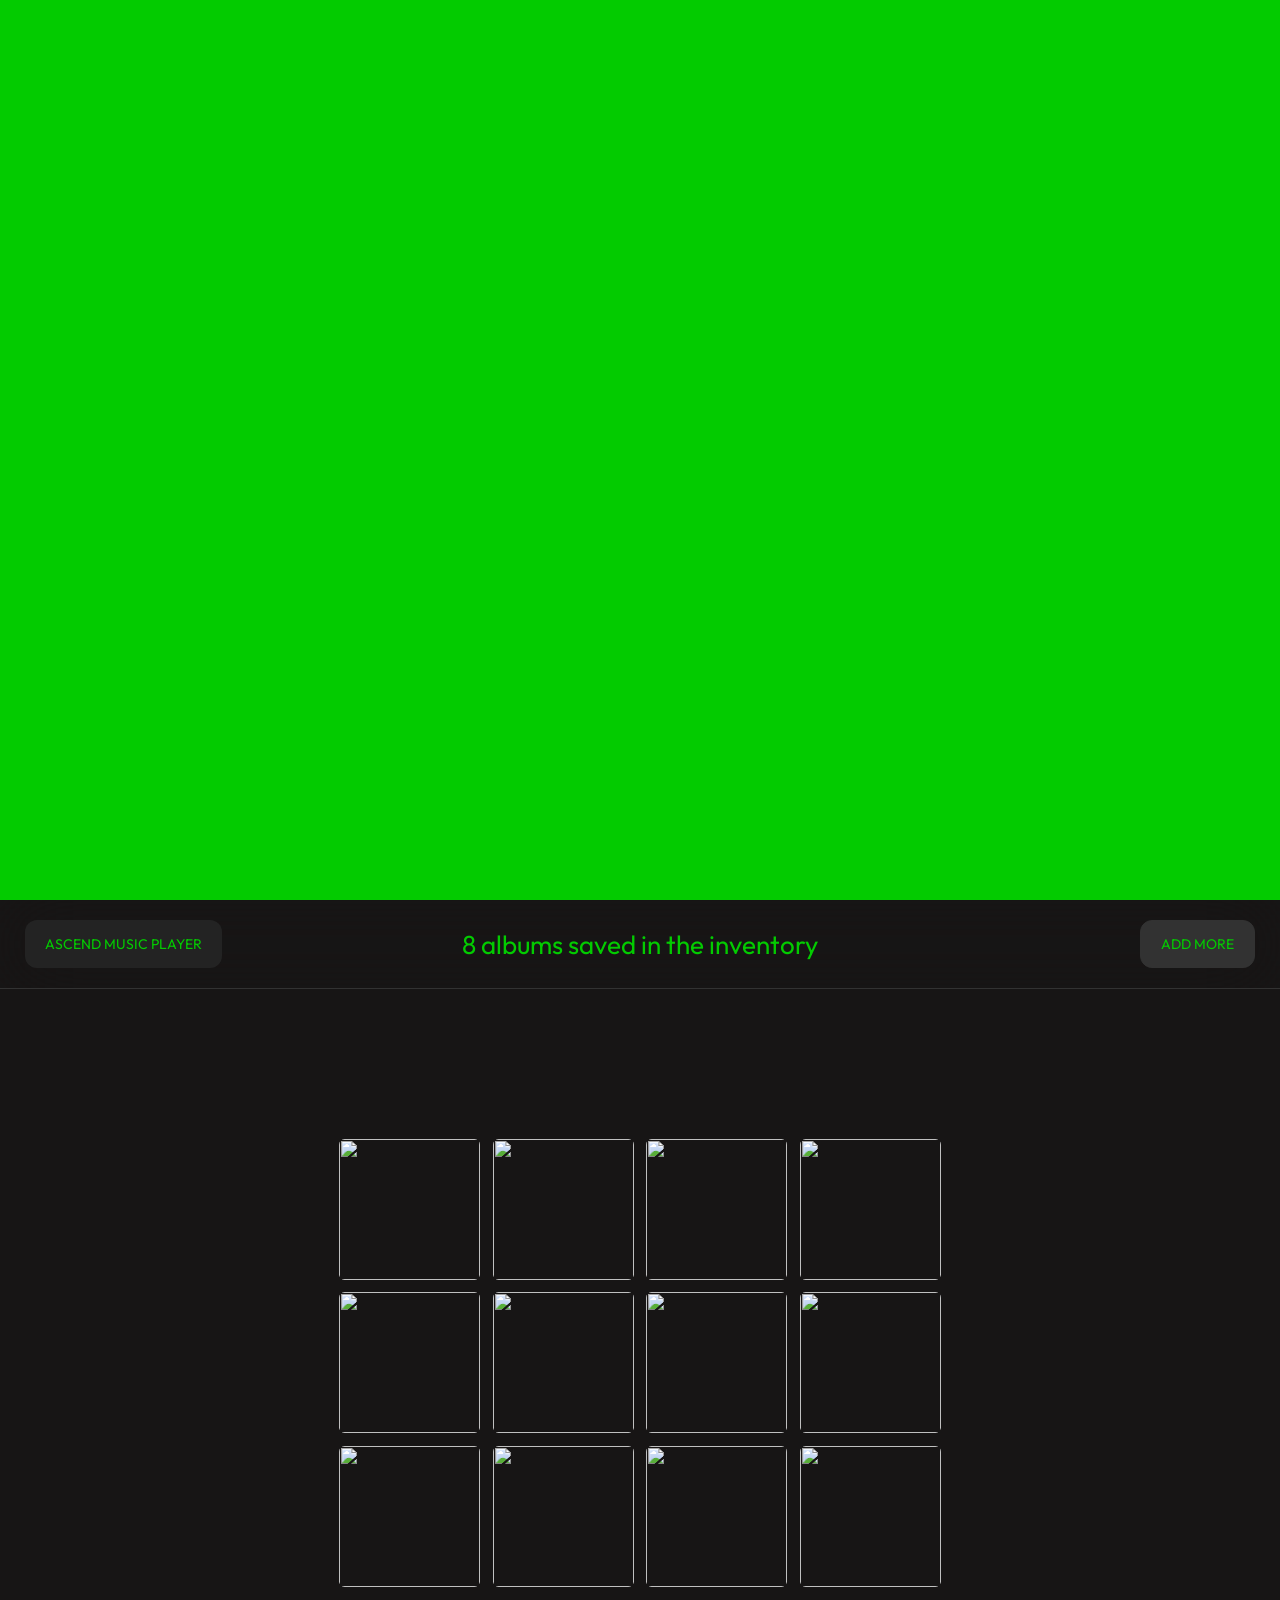
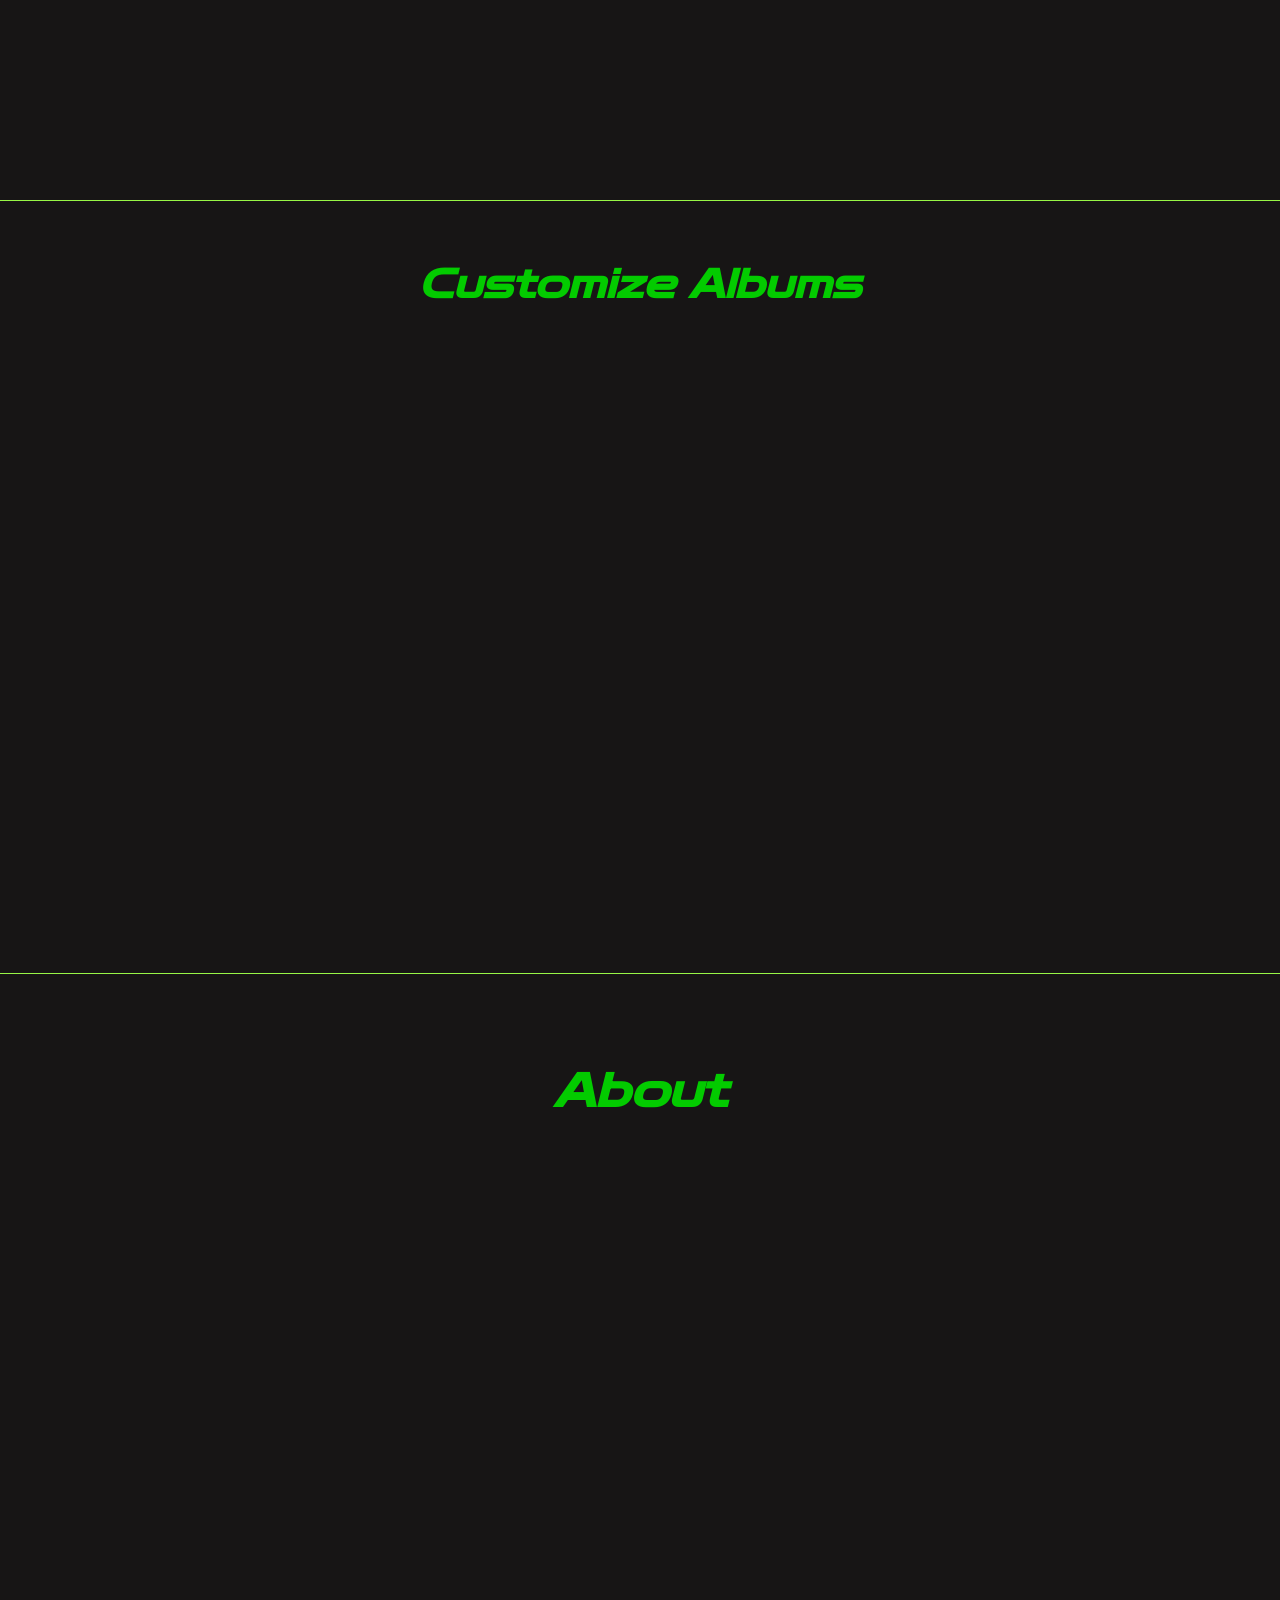
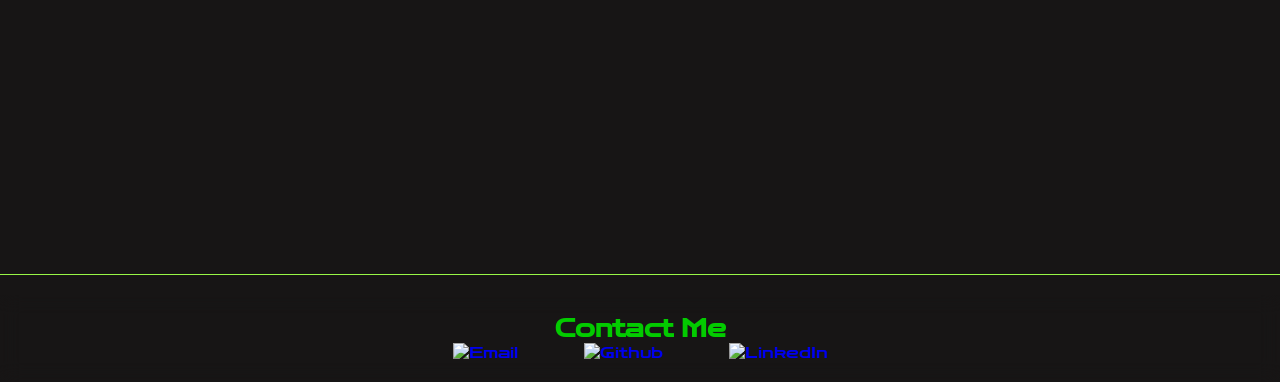
==== commit a397e707: "added a preloader with some more gsap animations" ====
--- a/index.html
+++ b/index.html
@@ -24,6 +24,28 @@
   background-color: #171515;
   color: #03cb00;
 }
+
+
+#preloader {
+  position: fixed;
+  top: 0; left: 0;
+  width: 100vw; height: 100vh;
+  background: #03cb00;
+  display: flex;
+  align-items: center;
+  justify-content: center;
+  z-index: 9999;
+}
+
+.monogram {
+  color:#232323 ;
+  font-family:"Zen Dots", cursive;
+  font-size: 150px;
+  font-weight: 100;
+  opacity: 0;
+  transform: scale(0.8);
+}
+
 
 main {
   height: 100vh;
@@ -161,7 +183,7 @@
 .float-right{
   position: absolute;
   right: 90px;
-  top: 7.3rem;
+  top: 9.3rem;
 }
 
 
@@ -178,7 +200,7 @@
   width: 170%;
   height: 81vh;
   position: absolute;
-  left:-36%;
+  left:-33%;
   /* overflow: hidden; */
 }
 
@@ -721,6 +743,10 @@
     display: none;
     font-size: 7vw;
   }
+
+  .monogram {
+   font-size: 60px;
+  }
   .music-text {
     display: none;
     font-size: 11vw;
@@ -752,6 +778,10 @@
     display: none;
     font-size: 8vw;
     left: 20px;
+  }
+
+  .monogram {
+    font-size: 40px;
   }
 
   .right {
@@ -813,6 +843,10 @@
     />
   </head>
   <body>
+
+     <div id="preloader">
+      <div class="monogram">ASCEND</div>
+    </div>
     <div class="hambtn">
       <div class="hamnav">
         <ul id="hamlist">
@@ -1038,6 +1072,59 @@
 <script src="https://cdn.jsdelivr.net/npm/gsap@3.13.0/dist/InertiaPlugin.min.js"></script>
 
 <script>
+
+  gsap.registerPlugin(ScrollTrigger);
+
+  window.addEventListener("load", () => {
+    const ptl = gsap.timeline();
+
+
+   ptl.to(".monogram", {
+      opacity: 1,
+      scale: 1,
+      duration: 0.5,
+      ease: "power3.out"
+    })
+      .to(".monogram", {
+        scale: 1.4,
+        opacity: 0,
+        duration: 1,
+        delay: 0.5,
+        ease: "power2.in"
+      })
+      .to("#preloader", {
+        opacity: 0,
+        duration: 0.6,
+        onComplete: () => {
+          document.getElementById("preloader").style.display = "none";
+        }
+      })
+
+      // Navbar drop down
+      .from("#navbar", {
+        y: -80,
+        opacity: 0,
+        duration: 0.6,
+        ease: "power3.out"
+      }, "-=0.3")
+
+      
+
+      // Hero text left + right animations
+      .from(".text ,.music-text", {
+        x: -80,
+        opacity: 0,
+        duration: 0.8,
+        ease: "power3.out"
+      }, "-=0.1")
+      .from(".right", {
+        x: 80,
+        opacity: 0,
+        duration: 0.8,
+        ease: "power3.out"
+      }, "-=0.6");
+  });
+
   
 
   const hamMenu = document.querySelector(".hambtn");
